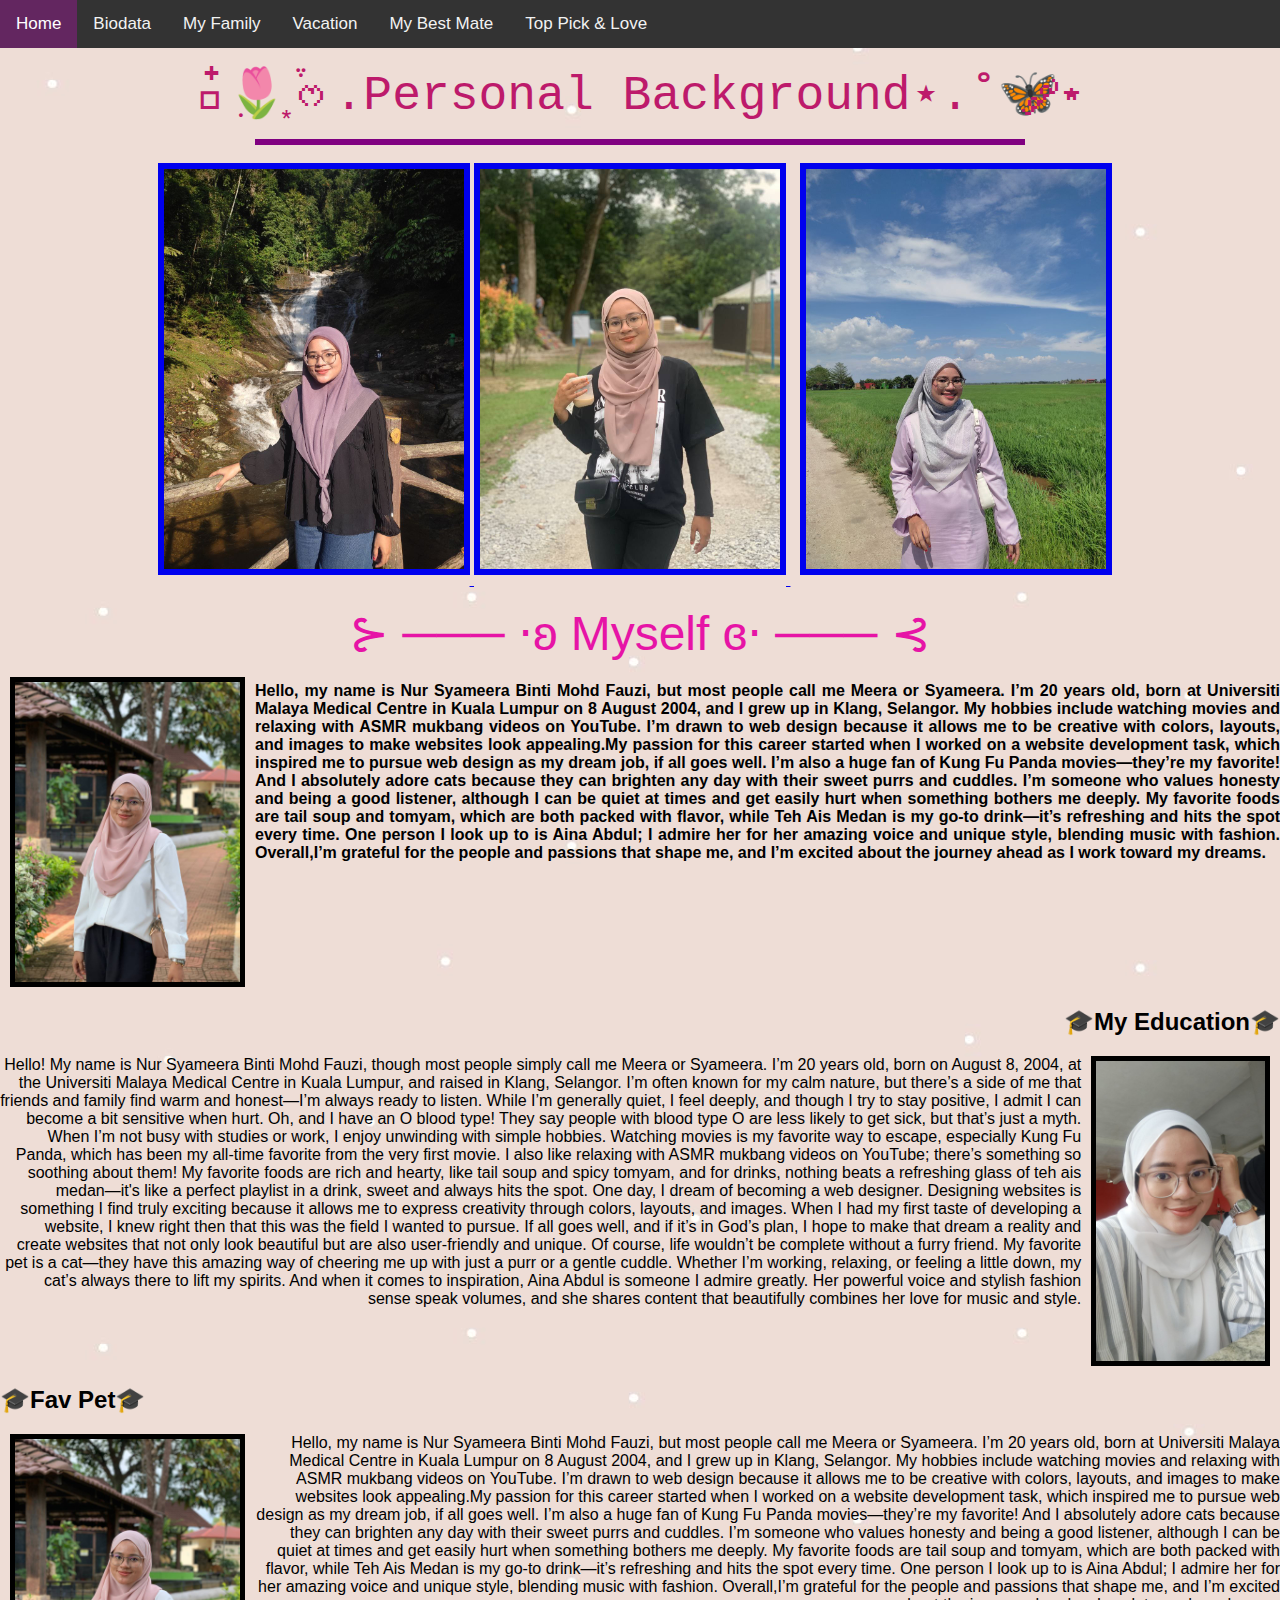
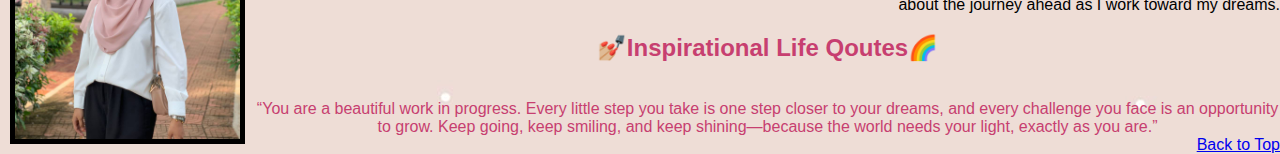
==== biodata.html @ 3ff1b986 "First Commit" ====
<html>
      <head>
           <title>𐙚 About Me 𐙚</title>
     </head>

     <style>
           body
           {
            background-image: url(image/download\ \(5\).jpeg);
           }
      </style>

      <head>
      <meta name="viewport" content="width=device-width, initial-scale=1">


  <style>
  body {
    margin: 0;
    font-family: Arial, Helvetica, sans-serif;
  }
      
      .topnav {
        overflow: hidden;
        background-color: #333;
      }
      
      .topnav a {
        float: left;
        color: #f2f2f2;
        text-align: center;
        padding: 14px 16px;
        text-decoration: none;
        font-size: 17px;
      }
      
      .topnav a:hover {
        background-color: #ddd;
        color: black;
      }
      
      .topnav a.active {
        background-color: #632660;
        color: white;
      }
      </style>
      </head>
      <body>
      
      <div class="topnav">
        <a class="active" href="home_site.html">Home</a>
        <a href="biodata.html" target="_blank" >Biodata</a>
        <a href="my_friend.html" target="_blank" >My Family</a>
        <a href="holiday.html" target="_blank" >Vacation</a>
        <a href="my_friend.html" target="_blank" >My Best Mate</a>
        <a href="fav_thing&person.html" target="_blank" >Top Pick & Love</a>
      </div>
      
      
      
      </body>


      <p>
      <center><font color="#bd1a6b" size="9" face="courier new">𓍢ִ໋🌷͙֒ᰔ.Personal Background⋆.˚🦋༘⋆</font><a name="#stop"></a>
      </p>

      <hr size="6" color="Purple" width="60%">

      <div align="center">  
      <a href="image/photo_2024-11-12_23-15-29.jpg">
      <img src="image/photo_2024-11-12_23-15-29.jpg" height="400" border="6" hsapce="10"
      vspace="10">

      <a href="image/photo_2024-11-12_23-15-23.jpg">
      <img src="image/photo_2024-11-12_23-15-23.jpg" height="400" border="6" hsapce="10"
      vspace="10">

      <a href="image/photo_2024-11-12_15-11-05.jpg">
      <img src="image/photo_2024-11-12_15-11-05.jpg" height="400" border="6" hspace="10"
      vspace="10">
      </a>
      
      <p>
      <font color="#e614a6" size="10" face=""courier new">⊱ ─── ⋅ʚ Myself ɞ⋅ ─── ⊰</font>
      </p>

<p>
      <img src="image/WhatsApp Image 2024-07-24 at 16.50.34_2b715a07.jpg" height="300" border="5" hspace="10" 
      style="float: left;"> 
      <h4 style="text-align: justify;">
      Hello, my name is Nur Syameera Binti Mohd Fauzi, but most people call me Meera or Syameera. I’m 20 years old, born at Universiti Malaya Medical Centre in Kuala Lumpur 
      on 8 August 2004, and I grew up in Klang, Selangor. My hobbies include watching movies and relaxing with ASMR mukbang videos on YouTube. I’m drawn to web design because
      it allows me to be creative with colors, layouts, and images to make websites look appealing.My passion for this career started when I worked on a website development task,
      which inspired me to pursue web design as my dream job, if all goes well. I’m also a huge fan of Kung Fu Panda movies—they’re my favorite! And I absolutely adore cats because 
      they can brighten any day with their sweet purrs and cuddles. I’m someone who values honesty and being a good listener, although I can be quiet at times and get easily hurt when
      something bothers me deeply. My favorite foods are tail soup and tomyam, which are both packed with flavor, while Teh Ais Medan is my go-to drink—it’s refreshing and hits the spot
      every time. One person I look up to is Aina Abdul; I admire her for her amazing voice and unique style, blending music with fashion. Overall,I’m grateful for the people and passions 
      that shape me, and I’m excited about the journey ahead as I work toward my dreams.</p>
<br clear="all">
      <h2 align="right">🎓My Education🎓</h2> 
      <div align="right"> 
      <img src="image/photo_2024-11-12_23-15-22.jpg" height="300" border="5" style="float: right" hspace="10"> 
      <p>Hello! My name is Nur Syameera Binti Mohd Fauzi, though most people simply call me Meera or Syameera. I’m 20 years old, born on August 8, 2004, at the Universiti Malaya Medical Centre
      in Kuala Lumpur, and raised in Klang, Selangor. I’m often known for my calm nature, but there’s a side of me that friends and family find warm and honest—I’m always ready to listen.
      While I’m generally quiet, I feel deeply, and though I try to stay positive, I admit I can become a bit sensitive when hurt. Oh, and I have an O blood type! They say people with blood type O 
      are less likely to get sick, but that’s just a myth. When I’m not busy with studies or work, I enjoy unwinding with simple hobbies. Watching movies is my favorite way to escape, especially Kung Fu
      Panda, which has been my all-time favorite from the very first movie. I also like relaxing with ASMR mukbang videos on YouTube; there’s something so soothing about them! My favorite foods are rich and 
      hearty, like tail soup and spicy tomyam, and for drinks, nothing beats a refreshing glass of teh ais medan—it's like a perfect playlist in a drink, sweet and always hits the spot. One day, I dream of becoming 
      a web designer. Designing websites is something I find truly exciting because it allows me to express creativity through colors, layouts, and images. When I had my first taste of developing a website, I knew right
      then that this was the field I wanted to pursue. If all goes well, and if it’s in God’s plan, I hope to make that dream a reality and create websites that not only look beautiful but are also user-friendly and unique.
      Of course, life wouldn’t be complete without a furry friend. My favorite pet is a cat—they have this amazing way of cheering me up with just a purr or a gentle cuddle. Whether I’m working, relaxing, or feeling a little down,
      my cat’s always there to lift my spirits. And when it comes to inspiration, Aina Abdul is someone I admire greatly. Her powerful voice and stylish fashion sense speak volumes, and she shares content that beautifully combines her love for music and style.
        <br clear="all">

        <h2 align="left">🎓Fav Pet🎓</h2> 
        <img src="image/WhatsApp Image 2024-07-24 at 16.50.34_2b715a07.jpg" height="300" border="5" hspace="10" 
        style="float: left;"> 
        Hello, my name is Nur Syameera Binti Mohd Fauzi, but most people call me Meera or Syameera. I’m 20 years old, born at Universiti Malaya Medical Centre in Kuala Lumpur 
        on 8 August 2004, and I grew up in Klang, Selangor. My hobbies include watching movies and relaxing with ASMR mukbang videos on YouTube. I’m drawn to web design because
        it allows me to be creative with colors, layouts, and images to make websites look appealing.My passion for this career started when I worked on a website development task,
        which inspired me to pursue web design as my dream job, if all goes well. I’m also a huge fan of Kung Fu Panda movies—they’re my favorite! And I absolutely adore cats because 
        they can brighten any day with their sweet purrs and cuddles. I’m someone who values honesty and being a good listener, although I can be quiet at times and get easily hurt when
        something bothers me deeply. My favorite foods are tail soup and tomyam, which are both packed with flavor, while Teh Ais Medan is my go-to drink—it’s refreshing and hits the spot
        every time. One person I look up to is Aina Abdul; I admire her for her amazing voice and unique style, blending music with fashion. Overall,I’m grateful for the people and passions 
        that shape me, and I’m excited about the journey ahead as I work toward my dreams.</p>
       
            <center><font color="c73f70 "><h2>💅🏼Inspirational Life Qoutes🌈</h2>
            <br>
            <blockqoute>“You are a beautiful work in progress. Every little step you take is one step closer to your dreams, and every challenge you face is an opportunity to grow. Keep going, keep smiling, and keep shining—because the world needs your light, exactly as you are.”</blockqoute>
            </font>
      </center
      </p>

      <a href="#top">Back to Top</a>

     </div>
     </body>
</html>
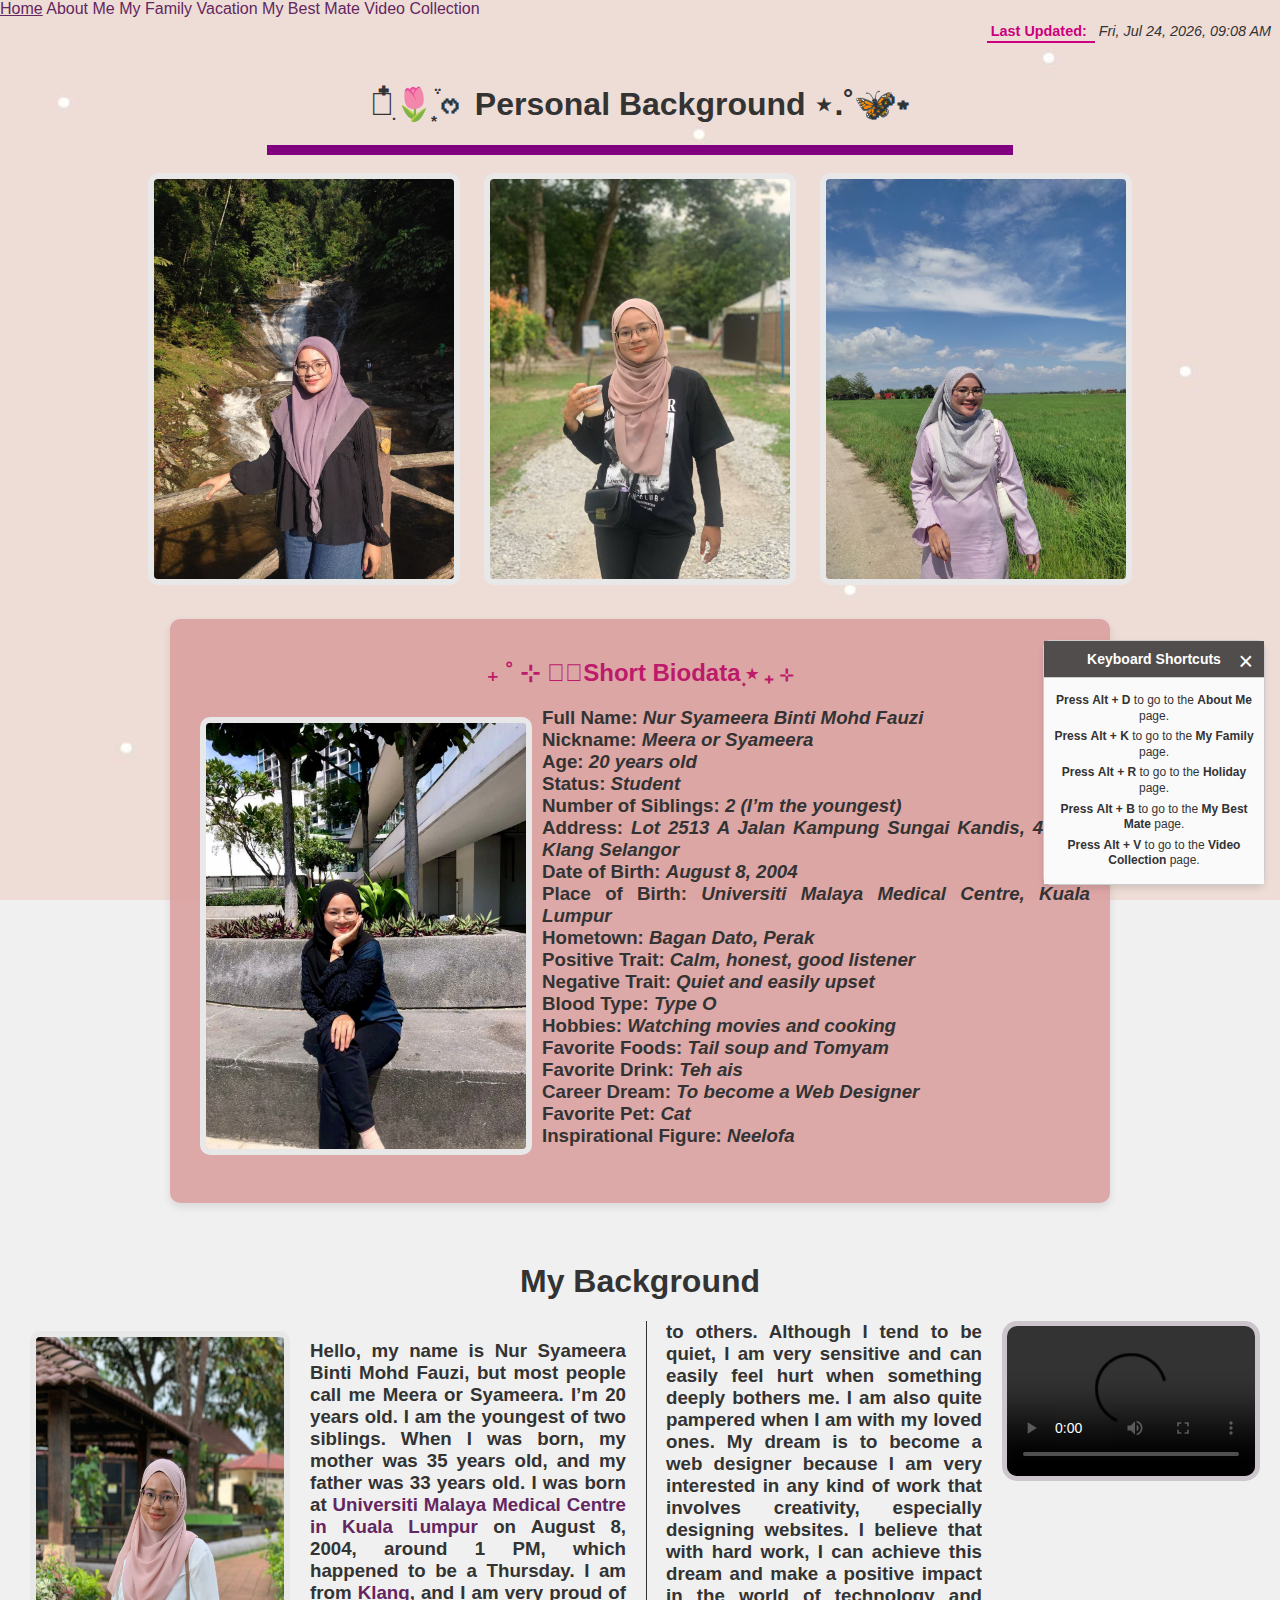
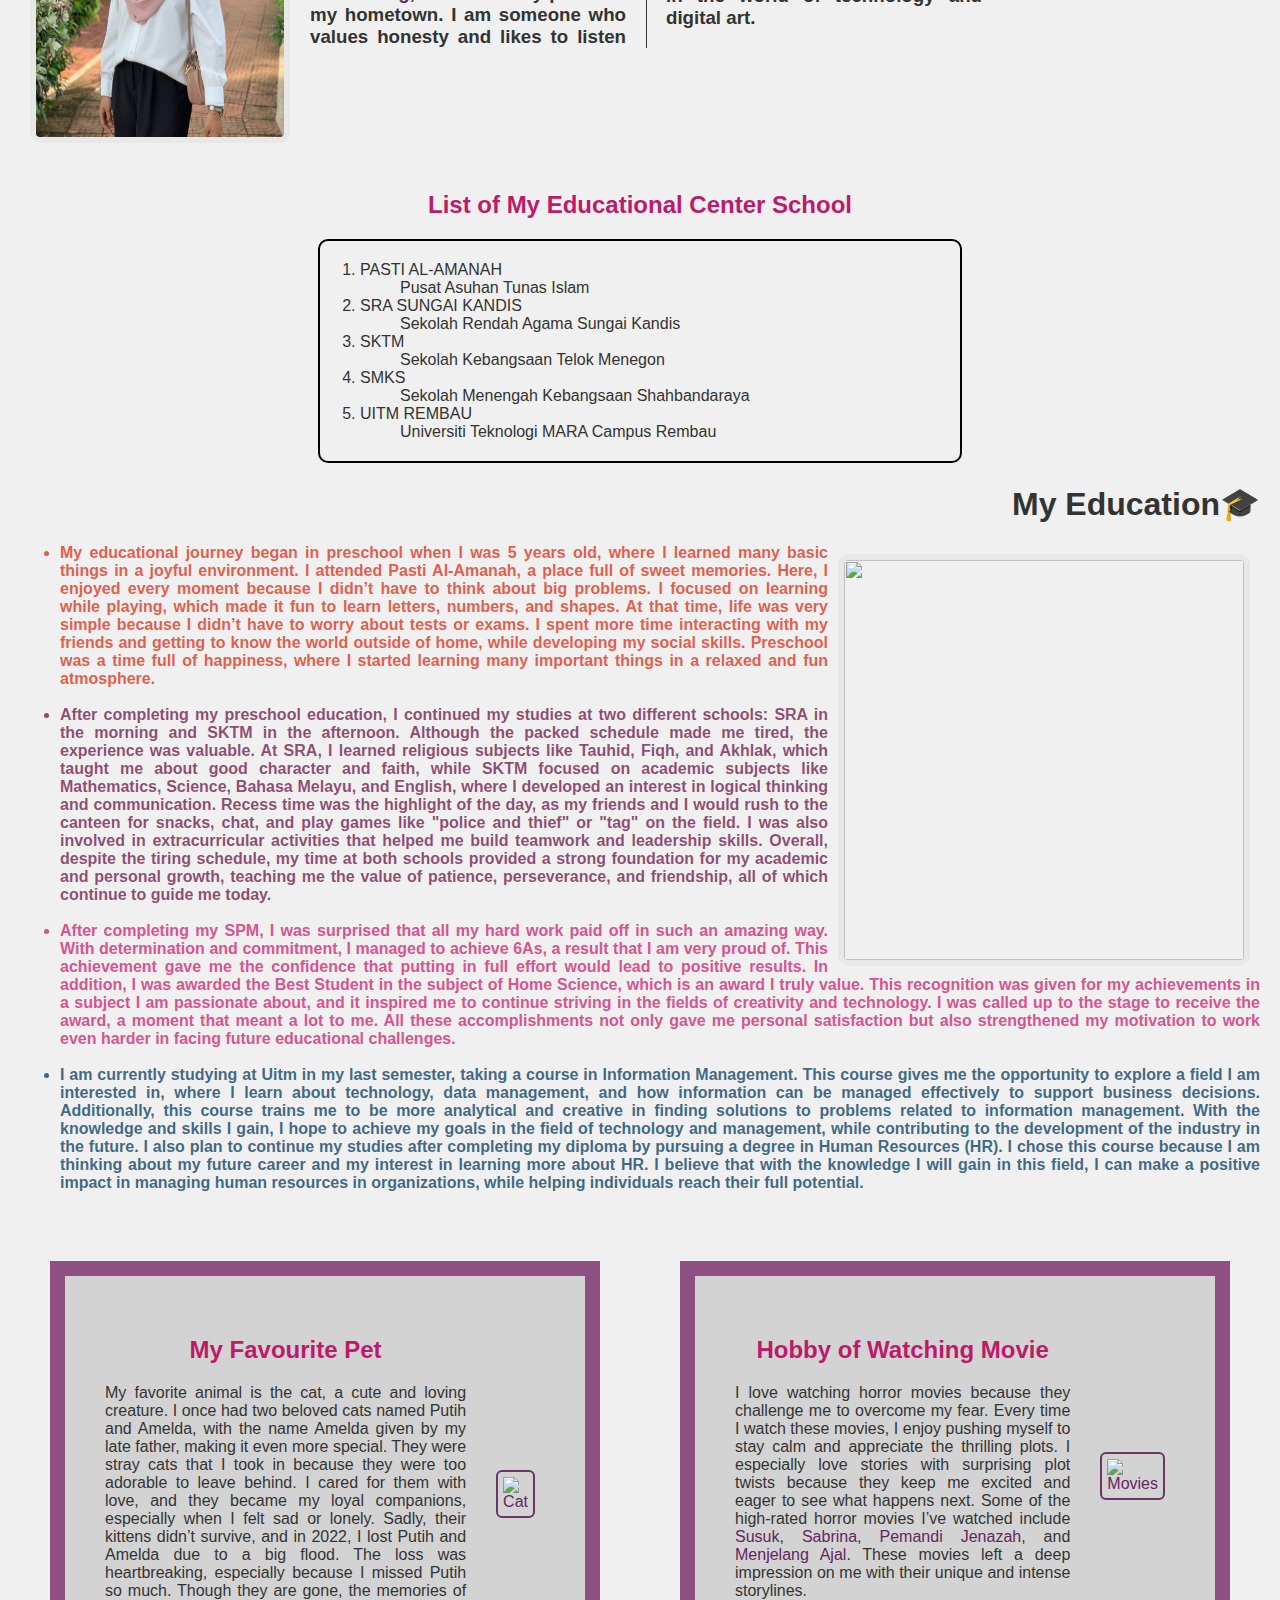
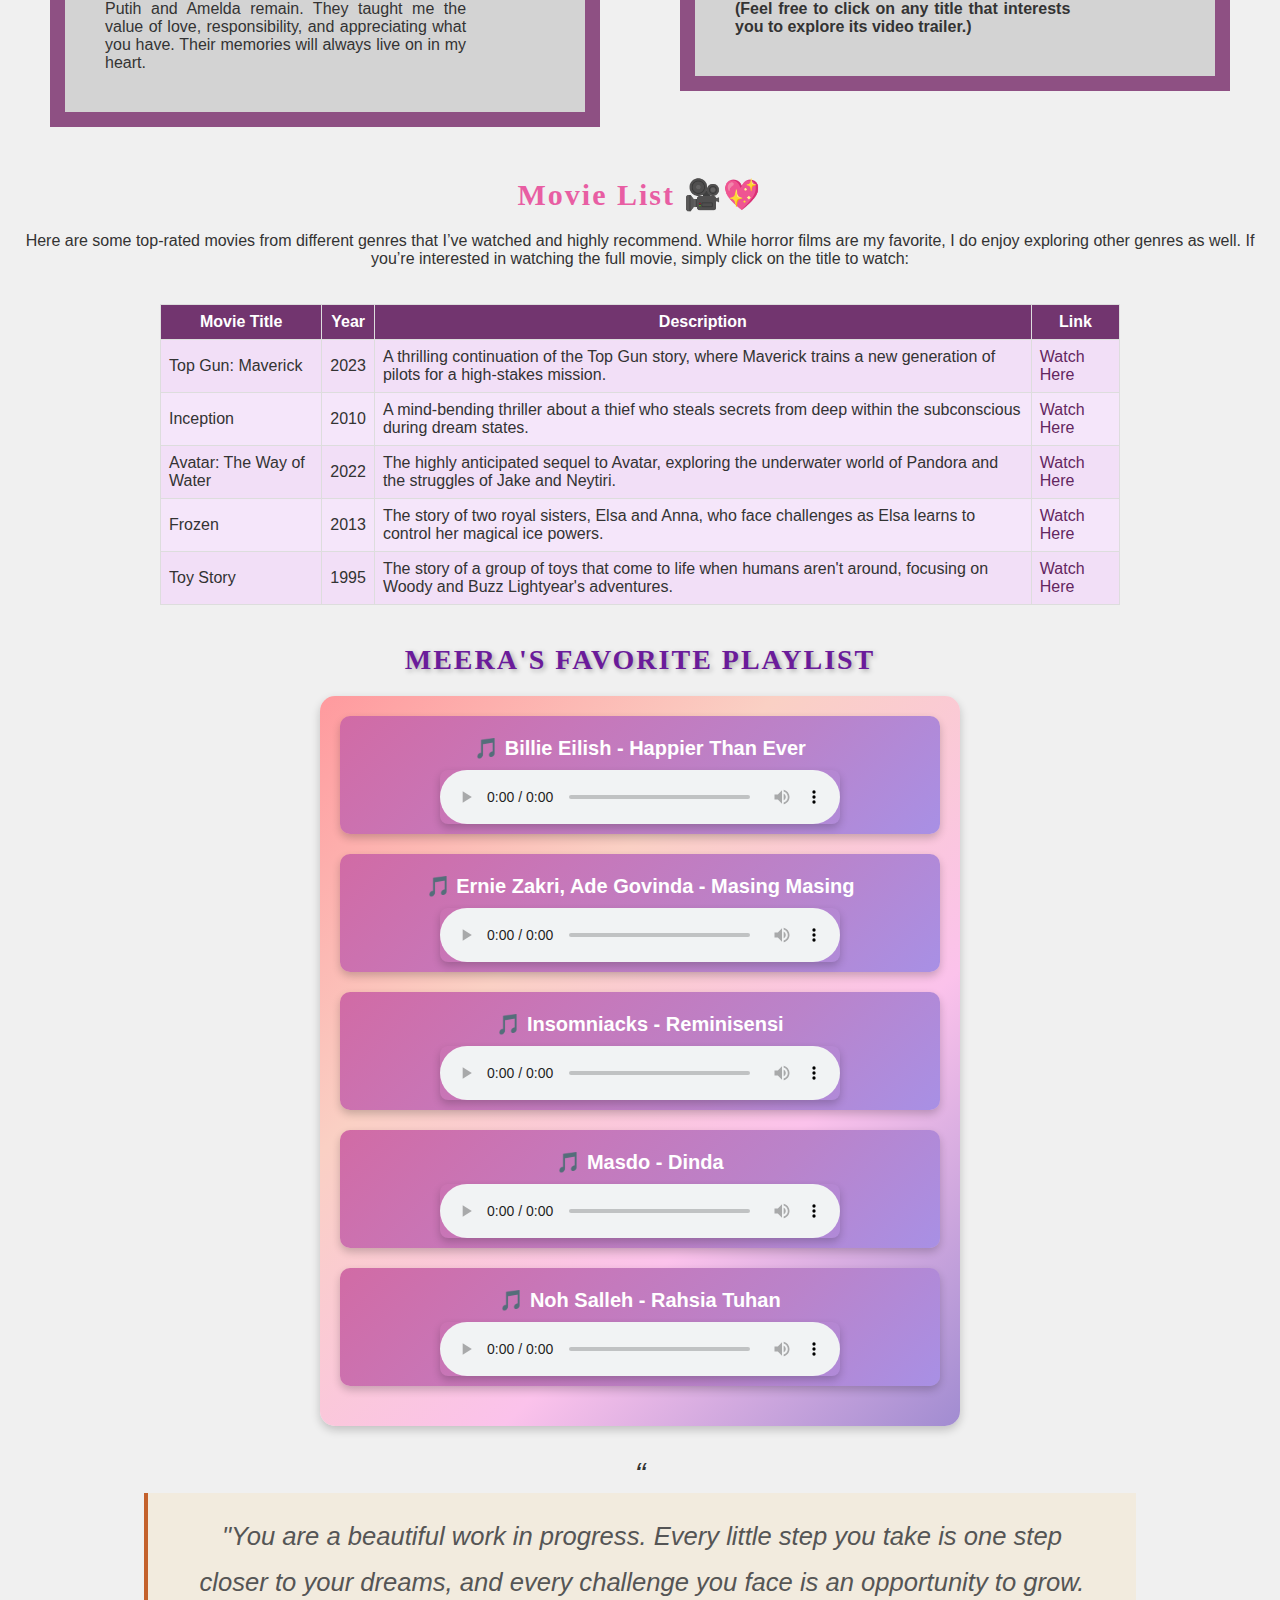
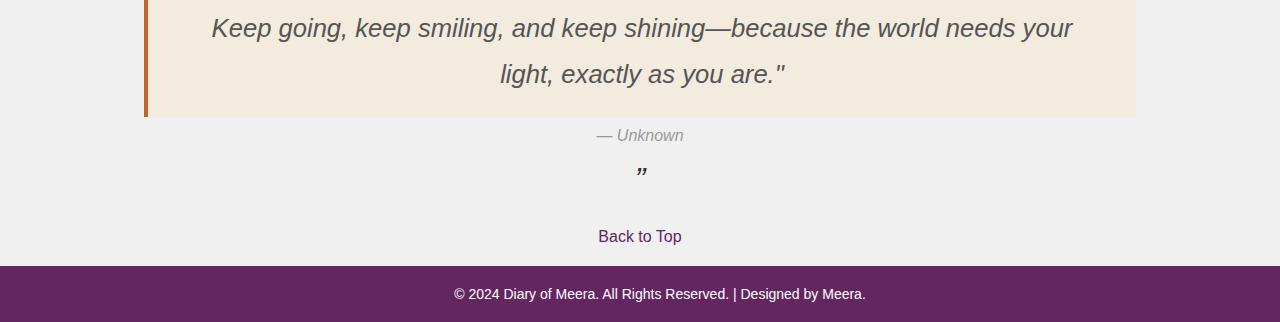
==== commit 9510d47d: "edit" ====
--- a/biodata.html
+++ b/biodata.html
@@ -1,139 +1,630 @@
-<html>
-      <head>
-           <title>𐙚 About Me 𐙚</title>
-     </head>
-
-     <style>
-           body
-           {
-            background-image: url(image/download\ \(5\).jpeg);
-           }
-      </style>
-
-      <head>
-      <meta name="viewport" content="width=device-width, initial-scale=1">
-
-
-  <style>
-  body {
-    margin: 0;
-    font-family: Arial, Helvetica, sans-serif;
-  }
-      
-      .topnav {
-        overflow: hidden;
-        background-color: #333;
-      }
-      
-      .topnav a {
-        float: left;
-        color: #f2f2f2;
-        text-align: center;
-        padding: 14px 16px;
-        text-decoration: none;
-        font-size: 17px;
-      }
-      
-      .topnav a:hover {
-        background-color: #ddd;
-        color: black;
-      }
-      
-      .topnav a.active {
-        background-color: #632660;
-        color: white;
-      }
-      </style>
-      </head>
-      <body>
-      
-      <div class="topnav">
-        <a class="active" href="home_site.html">Home</a>
-        <a href="biodata.html" target="_blank" >Biodata</a>
-        <a href="my_friend.html" target="_blank" >My Family</a>
-        <a href="holiday.html" target="_blank" >Vacation</a>
-        <a href="my_friend.html" target="_blank" >My Best Mate</a>
-        <a href="fav_thing&person.html" target="_blank" >Top Pick & Love</a>
-      </div>
-      
-      
-      
-      </body>
-
-
-      <p>
-      <center><font color="#bd1a6b" size="9" face="courier new">𓍢ִ໋🌷͙֒ᰔ.Personal Background⋆.˚🦋༘⋆</font><a name="#stop"></a>
-      </p>
-
-      <hr size="6" color="Purple" width="60%">
-
-      <div align="center">  
-      <a href="image/photo_2024-11-12_23-15-29.jpg">
-      <img src="image/photo_2024-11-12_23-15-29.jpg" height="400" border="6" hsapce="10"
-      vspace="10">
-
-      <a href="image/photo_2024-11-12_23-15-23.jpg">
-      <img src="image/photo_2024-11-12_23-15-23.jpg" height="400" border="6" hsapce="10"
-      vspace="10">
-
-      <a href="image/photo_2024-11-12_15-11-05.jpg">
-      <img src="image/photo_2024-11-12_15-11-05.jpg" height="400" border="6" hspace="10"
-      vspace="10">
-      </a>
-      
-      <p>
-      <font color="#e614a6" size="10" face=""courier new">⊱ ─── ⋅ʚ Myself ɞ⋅ ─── ⊰</font>
-      </p>
-
-<p>
-      <img src="image/WhatsApp Image 2024-07-24 at 16.50.34_2b715a07.jpg" height="300" border="5" hspace="10" 
-      style="float: left;"> 
-      <h4 style="text-align: justify;">
-      Hello, my name is Nur Syameera Binti Mohd Fauzi, but most people call me Meera or Syameera. I’m 20 years old, born at Universiti Malaya Medical Centre in Kuala Lumpur 
-      on 8 August 2004, and I grew up in Klang, Selangor. My hobbies include watching movies and relaxing with ASMR mukbang videos on YouTube. I’m drawn to web design because
-      it allows me to be creative with colors, layouts, and images to make websites look appealing.My passion for this career started when I worked on a website development task,
-      which inspired me to pursue web design as my dream job, if all goes well. I’m also a huge fan of Kung Fu Panda movies—they’re my favorite! And I absolutely adore cats because 
-      they can brighten any day with their sweet purrs and cuddles. I’m someone who values honesty and being a good listener, although I can be quiet at times and get easily hurt when
-      something bothers me deeply. My favorite foods are tail soup and tomyam, which are both packed with flavor, while Teh Ais Medan is my go-to drink—it’s refreshing and hits the spot
-      every time. One person I look up to is Aina Abdul; I admire her for her amazing voice and unique style, blending music with fashion. Overall,I’m grateful for the people and passions 
-      that shape me, and I’m excited about the journey ahead as I work toward my dreams.</p>
-<br clear="all">
-      <h2 align="right">🎓My Education🎓</h2> 
-      <div align="right"> 
-      <img src="image/photo_2024-11-12_23-15-22.jpg" height="300" border="5" style="float: right" hspace="10"> 
-      <p>Hello! My name is Nur Syameera Binti Mohd Fauzi, though most people simply call me Meera or Syameera. I’m 20 years old, born on August 8, 2004, at the Universiti Malaya Medical Centre
-      in Kuala Lumpur, and raised in Klang, Selangor. I’m often known for my calm nature, but there’s a side of me that friends and family find warm and honest—I’m always ready to listen.
-      While I’m generally quiet, I feel deeply, and though I try to stay positive, I admit I can become a bit sensitive when hurt. Oh, and I have an O blood type! They say people with blood type O 
-      are less likely to get sick, but that’s just a myth. When I’m not busy with studies or work, I enjoy unwinding with simple hobbies. Watching movies is my favorite way to escape, especially Kung Fu
-      Panda, which has been my all-time favorite from the very first movie. I also like relaxing with ASMR mukbang videos on YouTube; there’s something so soothing about them! My favorite foods are rich and 
-      hearty, like tail soup and spicy tomyam, and for drinks, nothing beats a refreshing glass of teh ais medan—it's like a perfect playlist in a drink, sweet and always hits the spot. One day, I dream of becoming 
-      a web designer. Designing websites is something I find truly exciting because it allows me to express creativity through colors, layouts, and images. When I had my first taste of developing a website, I knew right
-      then that this was the field I wanted to pursue. If all goes well, and if it’s in God’s plan, I hope to make that dream a reality and create websites that not only look beautiful but are also user-friendly and unique.
-      Of course, life wouldn’t be complete without a furry friend. My favorite pet is a cat—they have this amazing way of cheering me up with just a purr or a gentle cuddle. Whether I’m working, relaxing, or feeling a little down,
-      my cat’s always there to lift my spirits. And when it comes to inspiration, Aina Abdul is someone I admire greatly. Her powerful voice and stylish fashion sense speak volumes, and she shares content that beautifully combines her love for music and style.
-        <br clear="all">
-
-        <h2 align="left">🎓Fav Pet🎓</h2> 
-        <img src="image/WhatsApp Image 2024-07-24 at 16.50.34_2b715a07.jpg" height="300" border="5" hspace="10" 
-        style="float: left;"> 
-        Hello, my name is Nur Syameera Binti Mohd Fauzi, but most people call me Meera or Syameera. I’m 20 years old, born at Universiti Malaya Medical Centre in Kuala Lumpur 
-        on 8 August 2004, and I grew up in Klang, Selangor. My hobbies include watching movies and relaxing with ASMR mukbang videos on YouTube. I’m drawn to web design because
-        it allows me to be creative with colors, layouts, and images to make websites look appealing.My passion for this career started when I worked on a website development task,
-        which inspired me to pursue web design as my dream job, if all goes well. I’m also a huge fan of Kung Fu Panda movies—they’re my favorite! And I absolutely adore cats because 
-        they can brighten any day with their sweet purrs and cuddles. I’m someone who values honesty and being a good listener, although I can be quiet at times and get easily hurt when
-        something bothers me deeply. My favorite foods are tail soup and tomyam, which are both packed with flavor, while Teh Ais Medan is my go-to drink—it’s refreshing and hits the spot
-        every time. One person I look up to is Aina Abdul; I admire her for her amazing voice and unique style, blending music with fashion. Overall,I’m grateful for the people and passions 
-        that shape me, and I’m excited about the journey ahead as I work toward my dreams.</p>
-       
-            <center><font color="c73f70 "><h2>💅🏼Inspirational Life Qoutes🌈</h2>
-            <br>
-            <blockqoute>“You are a beautiful work in progress. Every little step you take is one step closer to your dreams, and every challenge you face is an opportunity to grow. Keep going, keep smiling, and keep shining—because the world needs your light, exactly as you are.”</blockqoute>
-            </font>
-      </center
-      </p>
-
-      <a href="#top">Back to Top</a>
-
-     </div>
-     </body>
-</html>+<html>
+<head>
+    <title>𐙚 About Me 𐙚</title>
+</head>
+
+    <style>
+        /* General Styling */
+        body {
+            margin: 0;
+            font-family: Arial, Helvetica, sans-serif;
+            background-image: url('image/download (5).jpeg');
+            background-size: cover;
+            background-attachment: fixed;
+            color: #333;
+        }
+
+
+        /* Content Styling */
+        .content {
+            text-align: center;
+            padding: 20px;
+        }
+
+        .content h2 {
+            color: #bd1a6b;
+        }
+
+        .content img {
+            margin: 10px;
+            border: 6px solid #e8e8e8;
+            border-radius: 10px;
+            width: auto;
+            height: 400px;
+        }
+
+        .section {
+            margin: 20px auto;
+            max-width: 900px;
+            padding: 20px;
+            background-color: rgba(217, 160, 160, 0.9);
+            border-radius: 10px;
+            box-shadow: 0 4px 8px rgba(0, 0, 0, 0.1);
+        }
+
+        .quote {
+            font-style: italic;
+            color: #c73f70;
+            text-align: center;
+            margin: 20px 0;
+        }
+
+        .quote blockquote {
+            font-size: 1.2em;
+            margin: 0;
+        }
+
+        .quote::before {
+            content: "“";
+            font-size: 2em;
+            vertical-align: top;
+        }
+
+        .quote::after {
+            content: "”";
+            font-size: 2em;
+            vertical-align: bottom;
+        }
+
+        a {
+            color: #632660;
+            text-decoration: none;
+        }
+
+        a:hover {
+            text-decoration: underline;
+        }
+
+        /* Float Images */
+        .float-left {
+            float: left;
+            margin-right: 15px;
+        }
+
+        .float-right {
+            float: right;
+            margin-left: 15px;
+        }
+    </style>
+
+<body>
+    <!-- Navigation -->
+    <link rel="stylesheet" href="style.css">
+    <div class="topnav">
+        <a class="active" href="index.html" accesskey="p">Home</a>
+        <a href="biodata.html" target="_blank" accesskey="h">About Me</a>
+        <a href="family.html" target="_blank" accesskey="k">My Family</a>
+        <a href="holiday.html" target="_blank" accesskey="r">Vacation</a>
+        <a href="my_friend.html" target="_blank" accesskey="b">My Best Mate</a>
+        <a href="video_gallery.html" target="_blank" accesskey="v">Video Collection</a>
+    </div>
+
+
+<!-- Display Last Updated Time -->
+<div id="lastUpdated" style="text-align: right; font-family: Arial, sans-serif; padding: 5px; color: #4a4a4a; font-size: 0.9em;">
+    <span style="font-weight: bold; color: #cc007e; padding: 2px 4px; border-bottom: 2px solid #cc007e;">
+      Last Updated:
+    </span>
+    <span id="updateTime" style="color: #333; padding: 2px 4px; font-style: italic;"></span>
+  </div>
+  
+  <script>
+    // Format and display the last updated time
+    function formatLastUpdated() {
+      const lastModified = new Date(document.lastModified);
+      const options = { 
+        weekday: 'short', 
+        month: 'short', 
+        day: 'numeric', 
+        year: 'numeric', 
+        hour: '2-digit', 
+        minute: '2-digit' 
+      };
+      return lastModified.toLocaleDateString('en-US', options);
+    }
+  
+    // Set the formatted date and time
+    document.getElementById('updateTime').textContent = formatLastUpdated();
+  </script>
+  
+
+    <!-- Personal Background -->
+    <div class="content">
+        <h1>𓍢ִ໋🌷͙֒ᰔ Personal Background ⋆.˚🦋༘⋆</h1>
+        <hr size="10" color="purple" width="60%">
+
+        <!-- Images -->
+        <a href="image/photo_2024-11-12_23-15-29.jpg">
+            <img src="image/photo_2024-11-12_23-15-29.jpg">
+        </a>
+        <a href="image/photo_2024-11-12_23-15-23.jpg">
+            <img src="image/photo_2024-11-12_23-15-23.jpg">
+        </a>
+        <a href="image/photo_2024-11-12_15-11-05.jpg">
+            <img src="image/photo_2024-11-12_15-11-05.jpg">
+        </a>
+
+    <!-- Introduction Section -->
+    <div class="section">
+    <h2>₊ ˚  ⊹ ₊๋Short Biodata࣭ ⭑  ₊ ⊹</h2>
+    <img src="image/photo_2024-03-25_19-04-11.jpg" class="float-left" style="width: 320px; height: auto;">
+    <div style="text-align: justify;">
+        <h3>
+            <b>Full Name:</b> <i>Nur Syameera Binti Mohd Fauzi</i><br>
+            <b>Nickname:</b> <i>Meera or Syameera</i><br>
+            <b>Age:</b> <i>20 years old</i><br>
+            <b>Status:</b> <i>Student</i><br>
+            <b>Number of Siblings:</b> <i>2 (I’m the youngest)</i><br>
+            <b>Address:</b> <i> Lot 2513 A Jalan Kampung Sungai Kandis, 41000, Klang Selangor</i><br>
+            <b>Date of Birth:</b> <i>August 8, 2004</i><br>
+            <b>Place of Birth:</b> <i>Universiti Malaya Medical Centre, Kuala Lumpur</i><br>
+            <b>Hometown:</b> <i>Bagan Dato, Perak</i><br>
+            <b>Positive Trait:</b> <i>Calm, honest, good listener</i><br>
+            <b>Negative Trait:</b> <i>Quiet and easily upset</i><br>
+            <b>Blood Type:</b> <i>Type O</i><br>
+            <b>Hobbies:</b> <i>Watching movies and cooking</i><br>
+            <b>Favorite Foods:</b> <i>Tail soup and Tomyam</i><br>
+            <b>Favorite Drink:</b> <i>Teh ais</i><br>
+            <b>Career Dream:</b> <i>To become a Web Designer</i><br>
+            <b>Favorite Pet:</b> <i>Cat</i><br>
+            <b>Inspirational Figure:</b> <i>Neelofa</i>
+        </h3>
+    </div>
+    <br clear="all">
+    </div>
+
+<style> 
+.newspaper {
+  column-count: 2;
+  column-gap: 40px;
+  column-rule-style: solid;
+  column-rule-width: 1px;
+}
+</style>
+</head>
+
+<br clear="all">
+
+<h1 style="text-align: center;">My Background</h1>
+<!-- Image on the left -->
+<img src="image/WhatsApp Image 2024-07-24 at 16.50.34_2b715a07.jpg" width="140" height="250" border="5" hspace="10" style="float: left; margin-right: 20px; width: 20%;">
+
+<!-- Video on the right -->
+<video width="300" controls style="float: right; margin-left: 20; width: 20%;  border: 5px solid rgb(204, 197, 204); border-radius: 15px;">
+  <source src="video/vid biodata page.MOV" type="video/mp4">
+  <source src="video/vid biodata page.MOV" type="video/ogg">
+  Your browser does not support the video tag.
+</video>
+
+<!-- Text in the middle -->
+<div class="newspaper" style="overflow: hidden;">
+  <h3 style="text-align: justify;">
+    Hello, my name is Nur Syameera Binti Mohd Fauzi, but most people call me Meera or Syameera. I’m 20 years old. I am the youngest of two siblings.
+    When I was born, my mother was 35 years old, and my father was 33 years old. I was born at <a class="two" href="https://www.google.com/maps?q=Universiti+Malaya+Medical+Centre+Kuala+Lumpur" target="_blank">Universiti Malaya Medical Centre in Kuala Lumpur</a> on August 8, 2004, around 1 PM, which happened to be a Thursday. I am from
+    <a class="two" href="https://www.google.com/maps?q=Klang" target="_blank">Klang</a>, and I am very proud of my hometown. I am someone who values
+    honesty and likes to listen to others. Although I tend to be quiet, I am very sensitive and can easily feel hurt when something deeply bothers me.
+    I am also quite pampered when I am with my loved ones. My dream is to become a web designer because I am very interested in any kind of work that 
+    involves creativity, especially designing websites. I believe that with hard work, I can achieve this dream and make a positive impact in the world of technology and digital art.
+  </h3>
+</div>
+
+<div style="clear: both;"></div> 
+
+<br clear="all">
+
+<h2 style="text-align: center;">List of My Educational Center School</h2>
+<!-- Container for the list -->
+<div style="width: 80%; max-width: 600px; margin: 0 auto; padding: 20px; border: 2px solid #000; border-radius: 10px;">
+    <ol style="list-style-type: decimal; padding-left: 20px; text-align: left; margin: 0;">
+    <li>
+        <dl>
+            <dt>PASTI AL-AMANAH</dt>
+            <dd>Pusat Asuhan Tunas Islam</dd>
+        </dl>
+    </li>
+    <li>
+        <dl>
+            <dt>SRA SUNGAI KANDIS</dt>
+            <dd>Sekolah Rendah Agama Sungai Kandis</dd>
+        </dl>
+    </li>
+    <li>
+        <dl>
+            <dt>SKTM</dt>
+            <dd>Sekolah Kebangsaan Telok Menegon</dd>
+        </dl>
+    </li>
+    <li>
+        <dl>
+            <dt>SMKS</dt>
+            <dd>Sekolah Menengah Kebangsaan Shahbandaraya</dd>
+        </dl>
+    </li>
+    <li>
+        <dl>
+            <dt>UITM REMBAU</dt>
+            <dd>Universiti Teknologi MARA Campus Rembau</dd>
+        </dl>
+    </li>
+</ol>
+</div>
+
+<h1 align="right">My Education🎓</h1>
+<img src="image/gif classroom.gif" width="180" height="200" border="5" style="float: right" hspace="10">
+<h4 style="text-align: justify;">
+    <p>
+    <ul style="list-style-position: outside;">
+        <li style="color: #e13c26d1;"> 
+            My educational journey began in preschool when I was 5 years old, where I learned many basic things in a joyful environment. I attended 
+            Pasti Al-Amanah, a place full of sweet memories. Here, I enjoyed every moment because I didn’t have to think about big problems.
+            I focused on learning while playing, which made it fun to learn letters, numbers, and shapes. At that time, life was very simple because 
+            I didn’t have to worry about tests or exams. I spent more time interacting with my friends and getting to know the world outside of home,
+            while developing my social skills. Preschool was a time full of happiness, where I started learning many important things in a relaxed and 
+            fun atmosphere.
+        </li>
+        <br>
+        <li style="color: #761e50c9;"> 
+            After completing my preschool education, I continued my studies at two different schools: SRA in the morning and SKTM in the afternoon. 
+            Although the packed schedule made me tired, the experience was valuable. At SRA, I learned religious subjects like Tauhid, Fiqh, and 
+            Akhlak, which taught me about good character and faith, while SKTM focused on academic subjects like Mathematics, Science, Bahasa Melayu, 
+            and English, where I developed an interest in logical thinking and communication. Recess time was the highlight of the day, as my friends
+            and I would rush to the canteen for snacks, chat, and play games like "police and thief" or "tag" on the field. I was also involved in 
+            extracurricular activities that helped me build teamwork and leadership skills. Overall, despite the tiring schedule, my time at both 
+            schools provided a strong foundation for my academic and personal growth, teaching me the value of patience, perseverance, and friendship,
+            all of which continue to guide me today.
+        </li>
+        <br>
+        <li style="color: #d32f7bd5;"> 
+            After completing my SPM, I was surprised that all my hard work paid off in such an amazing way. With determination and commitment, 
+            I managed to achieve 6As, a result that I am very proud of. This achievement gave me the confidence that putting in full effort would lead 
+            to positive results. In addition, I was awarded the Best Student in the subject of Home Science, which is an award I truly value. This
+            recognition was given for my achievements in a subject I am passionate about, and it inspired me to continue striving in the fields of 
+            creativity and technology. I was called up to the stage to receive the award, a moment that meant a lot to me. All these accomplishments 
+            not only gave me personal satisfaction but also strengthened my motivation to work even harder in facing future educational challenges.
+        </li>
+        <br>
+        <li style="color: #205072d9;"> 
+            I am currently studying at Uitm in my last semester, taking a course in Information Management. This course gives me the opportunity to 
+            explore a field I am interested in, where I learn about technology, data management, and how information can be managed effectively to 
+            support business decisions. Additionally, this course trains me to be more analytical and creative in finding solutions to problems
+            related to information management. With the knowledge and skills I gain, I hope to achieve my goals in the field of technology and 
+            management, while contributing to the development of the industry in the future. I also plan to continue my studies after completing
+            my diploma by pursuing a degree in Human Resources (HR). I chose this course because I am thinking about my future career and my 
+            interest in learning more about HR. I believe that with the knowledge I will gain in this field, I can make a positive impact in 
+            managing human resources in organizations, while helping individuals reach their full potential.
+        </li>
+    </ul>
+    </p>
+</h4>
+
+    <br clear="all">
+
+    <div style="display: flex; gap: 20px; justify-content: center; align-items: flex-start;">
+  <!-- First Box: My Favourite Pet -->
+  <div style="background-color: lightgrey; flex: 1; border: 15px solid rgb(142, 80, 131); padding: 40px; margin: 30px; text-align: justify; display: flex; flex-direction: row; align-items: center; gap: 20px;">
+    <div>
+      <h2 style="text-align: center;">My Favourite Pet</h2>
+      My favorite animal is the cat, a cute and loving creature. I once had two beloved cats named Putih and Amelda, with the name Amelda given 
+      by my late father, making it even more special. They were stray cats that I took in because they were too adorable to leave behind. I cared 
+      for them with love, and they became my loyal companions, especially when I felt sad or lonely. Sadly, their kittens didn’t survive, and in 
+      2022, I lost Putih and Amelda due to a big flood. The loss was heartbreaking, especially because I missed Putih so much. Though they are 
+      gone, the memories of Putih and Amelda remain. They taught me the value of love, responsibility, and appreciating what you have. Their 
+      memories will always live on in my heart.
+    </div>
+    <a target="_self" href="image/catt.jpg">
+      <img src="image/catt.jpg" alt="Cat" style="border: 2px solid #6a3568; border-radius: 6px; padding: 5px; max-width: 150px; height: auto; transition: box-shadow 0.3s;" onmouseover="this.style.boxShadow='0 0 2px 1px rgba(0, 140, 186, 0.5)'" onmouseout="this.style.boxShadow='none'">
+    </a>
+  </div>
+  
+  <!-- Second Box: Hobby of Watching Movie -->
+  <div style="background-color: lightgrey; flex: 1; border: 15px solid rgb(142, 80, 131); padding: 40px; margin: 30px; text-align: justify; display: flex; flex-direction: row; align-items: center; gap: 20px;">
+    <div>
+      <h2 style="text-align: center;">Hobby of Watching Movie</h2>
+      I love watching horror movies because they challenge me to overcome my fear. Every time I watch these movies, I enjoy pushing myself to 
+      stay calm and appreciate the thrilling plots. I especially love stories with surprising plot twists because they keep me excited and 
+      eager to see what happens next. Some of the high-rated horror movies I’ve watched include 
+      <a href="https://youtu.be/6sJRZepIGsk?si=5Pot0pzfAvYcLA0V" target="_blank">Susuk</a>, 
+      <a href="https://youtu.be/pL4_hLGajaE?si=jF1hR-1HpXEaKtKN" target="_blank">Sabrina</a>, 
+      <a href="https://youtu.be/rDHEHcp_m5g?si=SQ9ZSacpyKxOpRp5" target="_self">Pemandi Jenazah</a>, and 
+      <a href="https://youtu.be/anMG2fANUjw?si=Acppr0YkGTWoC9EU" target="_self">Menjelang Ajal</a>. 
+      These movies left a deep impression on me with their unique and intense storylines.
+      <br><b>(Feel free to click on any title that interests you to explore its video trailer.)</b>
+    </div>
+    <a target="_self" href="image/movie time.jpg">
+      <img src="image/movie time.jpg" alt="Movies" style="border: 2px solid #6a3568; border-radius: 6px; padding: 5px; max-width: 150px; height: auto; transition: box-shadow 0.3s;" onmouseover="this.style.boxShadow='0 0 2px 1px rgba(0, 140, 186, 0.5)'" onmouseout="this.style.boxShadow='none'">
+    </a>
+  </div>
+</div>
+
+      <style>
+        table {
+          width: 80%; 
+          margin: 0 auto; 
+          border-collapse: collapse;
+          background-color: #f5e6fa; 
+        }
+        table, th, td {
+          border: 1px solid #ddd;
+        }
+        th, td {
+          padding: 8px;
+          text-align: left;
+        }
+        tr:nth-child(even) {
+          background-color: #f2dff7; 
+        }
+        tr:hover {
+          background-color: #ebd3f4;
+        }
+        th {
+          background-color: #72356f; 
+          color: white;
+        }
+      </style>
+      
+      <h1 style="font-family: 'Comic Sans MS', cursive; color: #e85ea3; text-align: center; font-size: 30px; letter-spacing: 2px;">
+        Movie List 🎥💖
+      </h1>
+      <p>
+        Here are some top-rated movies from different genres that I’ve watched and highly recommend. While horror films are my favorite, I do enjoy exploring 
+        other genres as well. If you’re interested in watching the full movie, simply click on the title to watch:
+      </p>
+      
+      <div style="padding: 20px;">
+        <table>
+          <tr>
+                <th style="text-align: center;">Movie Title</th>
+                <th style="text-align: center;">Year</th>
+                <th style="text-align: center;">Description</th>
+                <th style="text-align: center;">Link</th>
+          </tr>
+          <tr>
+            <td>Top Gun: Maverick</td>
+            <td>2023</td>
+            <td>A thrilling continuation of the Top Gun story, where Maverick trains a new generation of pilots for a high-stakes mission.</td>
+            <td><a href="https://www.imdb.com/title/tt1745960/"  target="_blank">Watch Here</a></td>
+          </tr>
+          <tr>
+            <td>Inception</td>
+            <td>2010</td>
+            <td>A mind-bending thriller about a thief who steals secrets from deep within the subconscious during dream states.</td>
+            <td><a href="https://www.tokyvideo.com/video/inception-movie" target="_blank">Watch Here</a></td>
+          </tr>
+          <tr>
+            <td>Avatar: The Way of Water</td>
+            <td>2022</td>
+            <td>The highly anticipated sequel to Avatar, exploring the underwater world of Pandora and the struggles of Jake and Neytiri.</td>
+            <td><a href="https://watch.plex.tv/movie/avatar-the-way-of-water" target="_self">Watch Here</a></td>
+          </tr>
+          <tr>
+            <td>Frozen</td>
+            <td>2013</td>
+            <td>The story of two royal sisters, Elsa and Anna, who face challenges as Elsa learns to control her magical ice powers.</td>
+            <td><a href="https://www.youtube.com/watch?v=yH2LH_h2sFM" target="_self">Watch Here</a></td>
+          </tr>
+          <tr>
+            <td>Toy Story</td>
+            <td>1995</td>
+            <td>The story of a group of toys that come to life when humans aren't around, focusing on Woody and Buzz Lightyear's adventures.</td>
+            <td><a href="https://www.youtube.com/watch?v=aD648YDfpx0" target="_blank">Watch Here</a></td>
+          </tr>
+        </table>
+      </div>
+
+    <!-- Playlist Styles -->
+    <style>
+    /* Title Styling */
+    .playlist-title {
+        text-align: center;
+        font-size: 28px;
+        color: #6a1b9a;
+        margin-bottom: 20px;
+        text-transform: uppercase;
+        letter-spacing: 2px;
+        font-family: 'Georgia', serif;
+        text-shadow: 2px 2px 5px rgba(0, 0, 0, 0.3);
+    }
+
+    /* Playlist Container */
+    .playlist-container {
+        max-width: 600px;
+        margin: 20px auto;
+        text-align: center;
+        background: linear-gradient(135deg, #ff9a9e, #fad0c4, #fbc2eb, #a18cd1);
+        border-radius: 15px;
+        padding: 20px;
+        box-shadow: 0 4px 10px rgba(0, 0, 0, 0.2);
+    }
+
+    /* Song Styling */
+    .song {
+        margin-bottom: 20px;
+        background: linear-gradient(135deg, #d16ba5, #c777b9, #ba83ca, #a890e5);
+        border-radius: 10px;
+        padding: 10px;
+        box-shadow: 0 4px 8px rgba(0, 0, 0, 0.2);
+    }
+
+    .song h3 {
+        margin: 10px 0;
+        font-size: 20px;
+        color: white;
+        font-family: 'Arial', sans-serif;
+    }
+
+    .song audio {
+        width: 100%;
+        max-width: 400px;
+        box-shadow: 0 4px 8px rgba(0, 0, 0, 0.2);
+        border-radius: 8px;
+    }
+    </style>
+      
+<!-- Playlist Section -->
+<h1 class="playlist-title">Meera's Favorite Playlist</h1>
+<div class="playlist-container">
+    <div class="song">
+        <h3>🎵 Billie Eilish - Happier Than Ever</h3>
+        <audio controls>
+            <source src="audio/billie_eilish_happier_than_ever_.mp3" type="audio/mpeg">
+            Your browser does not support the audio element.
+        </audio>
+    </div>
+    <div class="song">
+        <h3>🎵 Ernie Zakri, Ade Govinda - Masing Masing</h3>
+        <audio controls>
+            <source src="audio/ernie_zakri-masing_masing.mp3" type="audio/mpeg">
+            Your browser does not support the audio element.
+        </audio>
+    </div>
+    <div class="song">
+        <h3>🎵 Insomniacks - Reminisensi</h3>
+        <audio controls>
+            <source src="audio/insomniacks-reminisensi.mp3" type="audio/mpeg">
+            Your browser does not support the audio element.
+        </audio>
+    </div>
+    <div class="song">
+        <h3>🎵 Masdo - Dinda</h3>
+        <audio controls>
+            <source src="audio/masdo-dinda.mp3" type="audio/mpeg">
+            Your browser does not support the audio element.
+        </audio>
+    </div>
+    <div class="song">
+        <h3>🎵 Noh Salleh - Rahsia Tuhan</h3>
+        <audio controls>
+            <source src="audio/noh-salleh-rahsia-tuhan-.mp3" type="audio/mpeg">
+            Your browser does not support the audio element.
+        </audio>
+    </div>
+</div>
+
+<style>
+  blockquote {
+    font-style: italic;
+    border-left: 4px solid #c4612c;
+    padding: 20px 40px;
+    margin: 20px auto;
+    background-color: #f2ebde;
+    font-size: 1.3em;
+    color: #333;
+    width: 100%;
+    box-sizing: border-box;
+  }
+
+  cite {
+    display: block;
+    text-align: right;
+    font-size: 1.1em;
+    color: #777;
+    margin-top: 10px;
+  }
+</style>
+
+<!-- Quote Section -->
+<div class="quote" style="text-align: center; font-family: 'Arial', sans-serif; margin: 30px auto; width: 80%; color: #333;">
+    <blockquote style="font-size: 1.6em; font-style: italic; line-height: 1.8; color: #555;">
+        "You are a beautiful work in progress. Every little step you take is one step closer to your dreams, and every challenge you face is an opportunity to grow. Keep going, keep smiling, and keep shining—because the world needs your light, exactly as you are."
+    </blockquote>
+    <p style="font-size: 1em; color: #999; margin-top: 10px;">— Unknown</p>
+</div>
+
+<style>
+    body {
+      font-family: Arial, Helvetica, sans-serif;
+      background-color: #f0f0f0; /* Light grey background */
+    }
+  
+    .callout {
+      position: fixed;
+      bottom: 15px; /* Reduced bottom space */
+      right: 15px; /* Reduced right space */
+      max-width: 220px; /* Reduced max-width */
+      background-color: #ffffff; /* White background */
+      border: 1px solid #ccc; /* Light grey border */
+      border-radius: 8px; /* Rounded corners */
+      box-shadow: 0 4px 6px rgba(0, 0, 0, 0.1); /* Slightly smaller shadow */
+    }
+  
+    .callout-header {
+      background-color: #514d4d; /* Dark grey header */
+      color: white;
+      padding: 10px; /* Reduced padding */
+      font-size: 14px; /* Smaller font size */
+      font-weight: bold;
+      text-align: center;
+      border-bottom: 1px solid #ccc; /* Light grey border at the bottom */
+    }
+  
+    .callout-container {
+      padding: 10px; /* Reduced padding */
+      background-color: #fafafa; /* Very light grey background */
+      color: #333; /* Dark grey text for better contrast */
+      font-size: 12px; /* Smaller font size */
+      line-height: 1.3; /* Tighter line height */
+    }
+  
+    .callout-container p {
+      margin: 5px 0; /* Reduced margin */
+    }
+  
+    .callout-container strong {
+      color: #333; /* Dark grey for emphasis */
+    }
+  
+    .closebtn {
+      position: absolute;
+      top: 5px; /* Reduced top space */
+      right: 5px; /* Reduced right space */
+      color: #ffffff; /* Dark grey for close button */
+      font-size: 25px; /* Smaller close button */
+      cursor: pointer;
+      background: transparent;
+      border: none;
+    }
+  
+    .closebtn:hover {
+      color: #ffcccb; /* Light red on hover */
+    }
+  </style>
+  
+  <div class="callout">
+    <div class="callout-header">
+      Keyboard Shortcuts
+      <button class="closebtn" onclick="this.parentElement.parentElement.style.display='none';">×</button>
+    </div>
+    <div class="callout-container">
+      <p><strong>Press</strong> <strong>Alt + D</strong> to go to the <strong>About Me</strong> page.</p>
+      <p><strong>Press</strong> <strong>Alt + K</strong> to go to the <strong>My Family</strong> page.</p>
+      <p><strong>Press</strong> <strong>Alt + R</strong> to go to the <strong>Holiday</strong> page.</p>
+      <p><strong>Press</strong> <strong>Alt + B</strong> to go to the <strong>My Best Mate</strong> page.</p>
+      <p><strong>Press</strong> <strong>Alt + V</strong> to go to the <strong>Video Collection</strong> page.</p>
+    </div>
+  </div>
+
+<a href="#top">Back to Top</a>
+</div>
+
+<!-- Footer Section -->
+<footer style="
+    background-color: #632660; 
+    color: #fff; 
+    text-align: center; 
+    padding: 20px; 
+    position: relative; 
+    bottom: 0; 
+    width: 100%; 
+    font-family: 'Arial', sans-serif; 
+    font-size: 16px; 
+">
+    <p style="
+        margin: 0;
+        font-size: 14px; 
+    ">
+    © 2024 Diary of Meera. All Rights Reserved. | Designed by Meera.
+    </p>
+</footer>
+
+</body>
+</html>
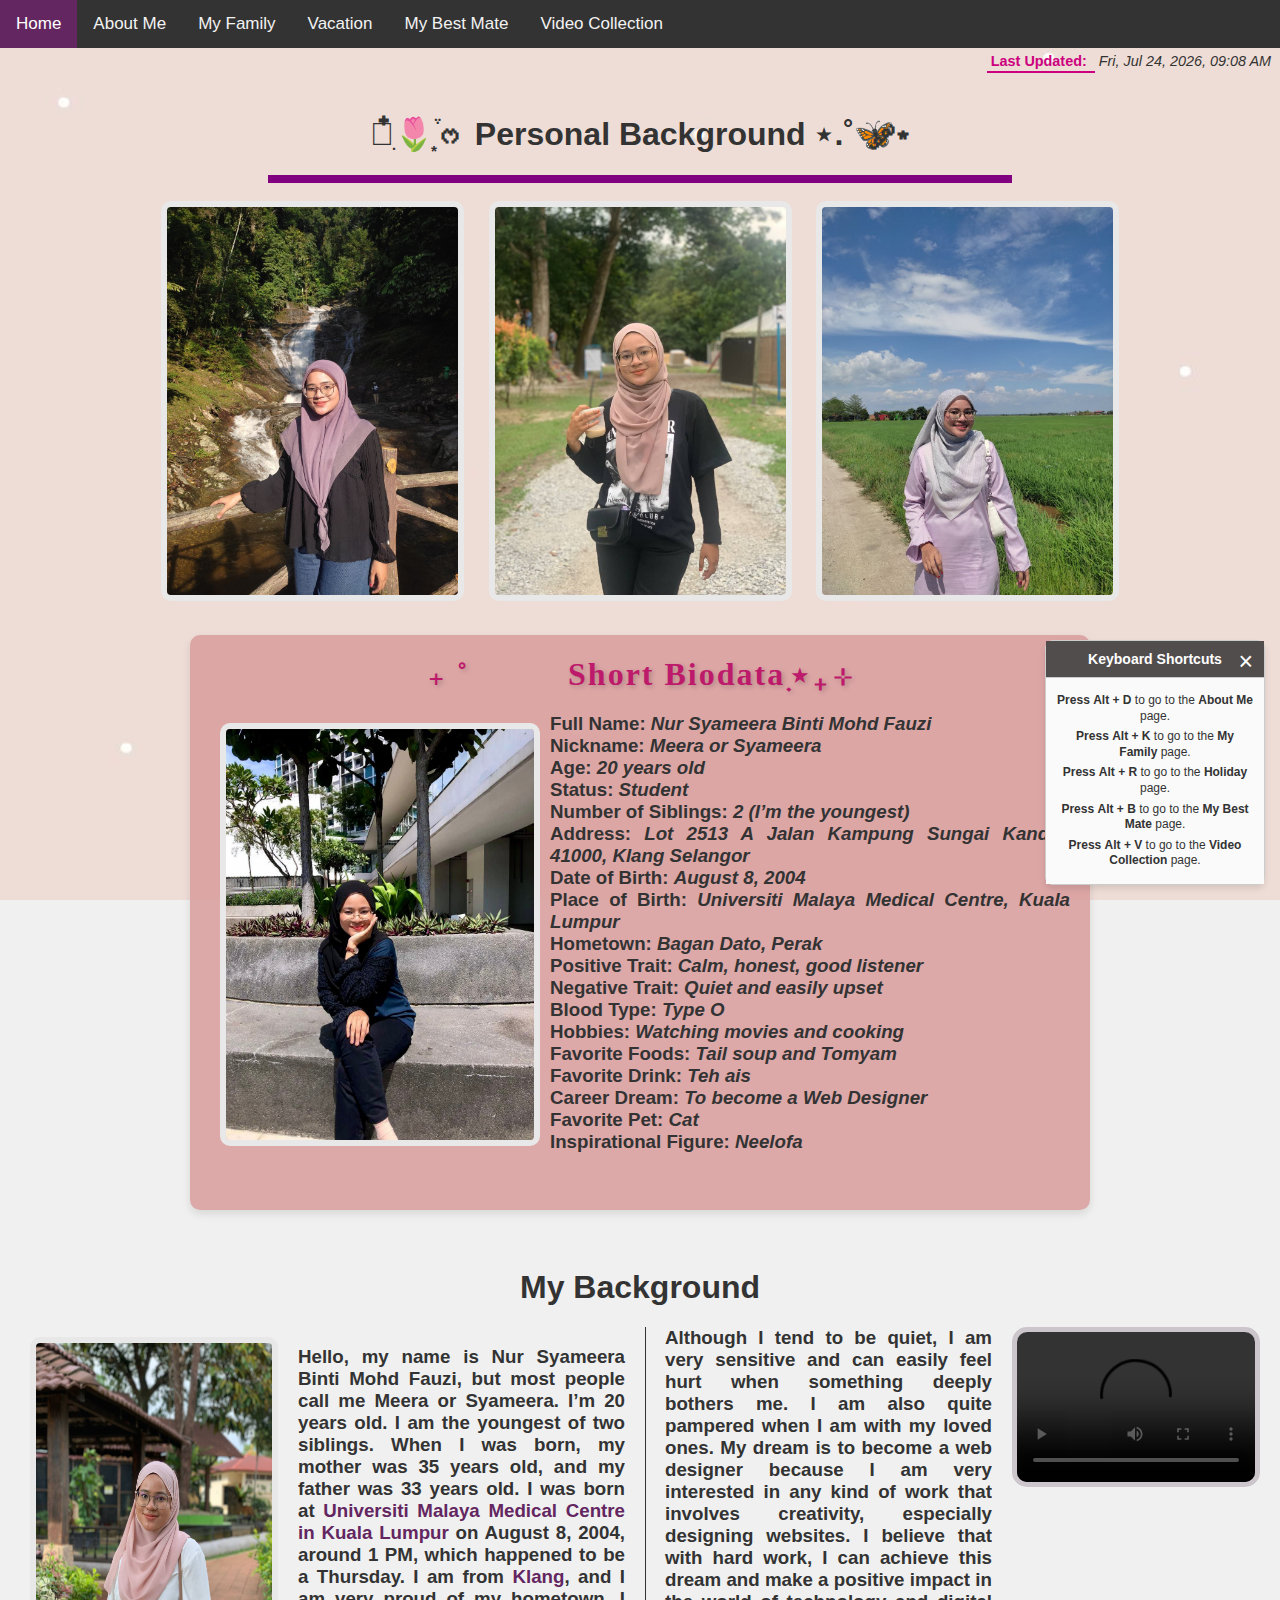
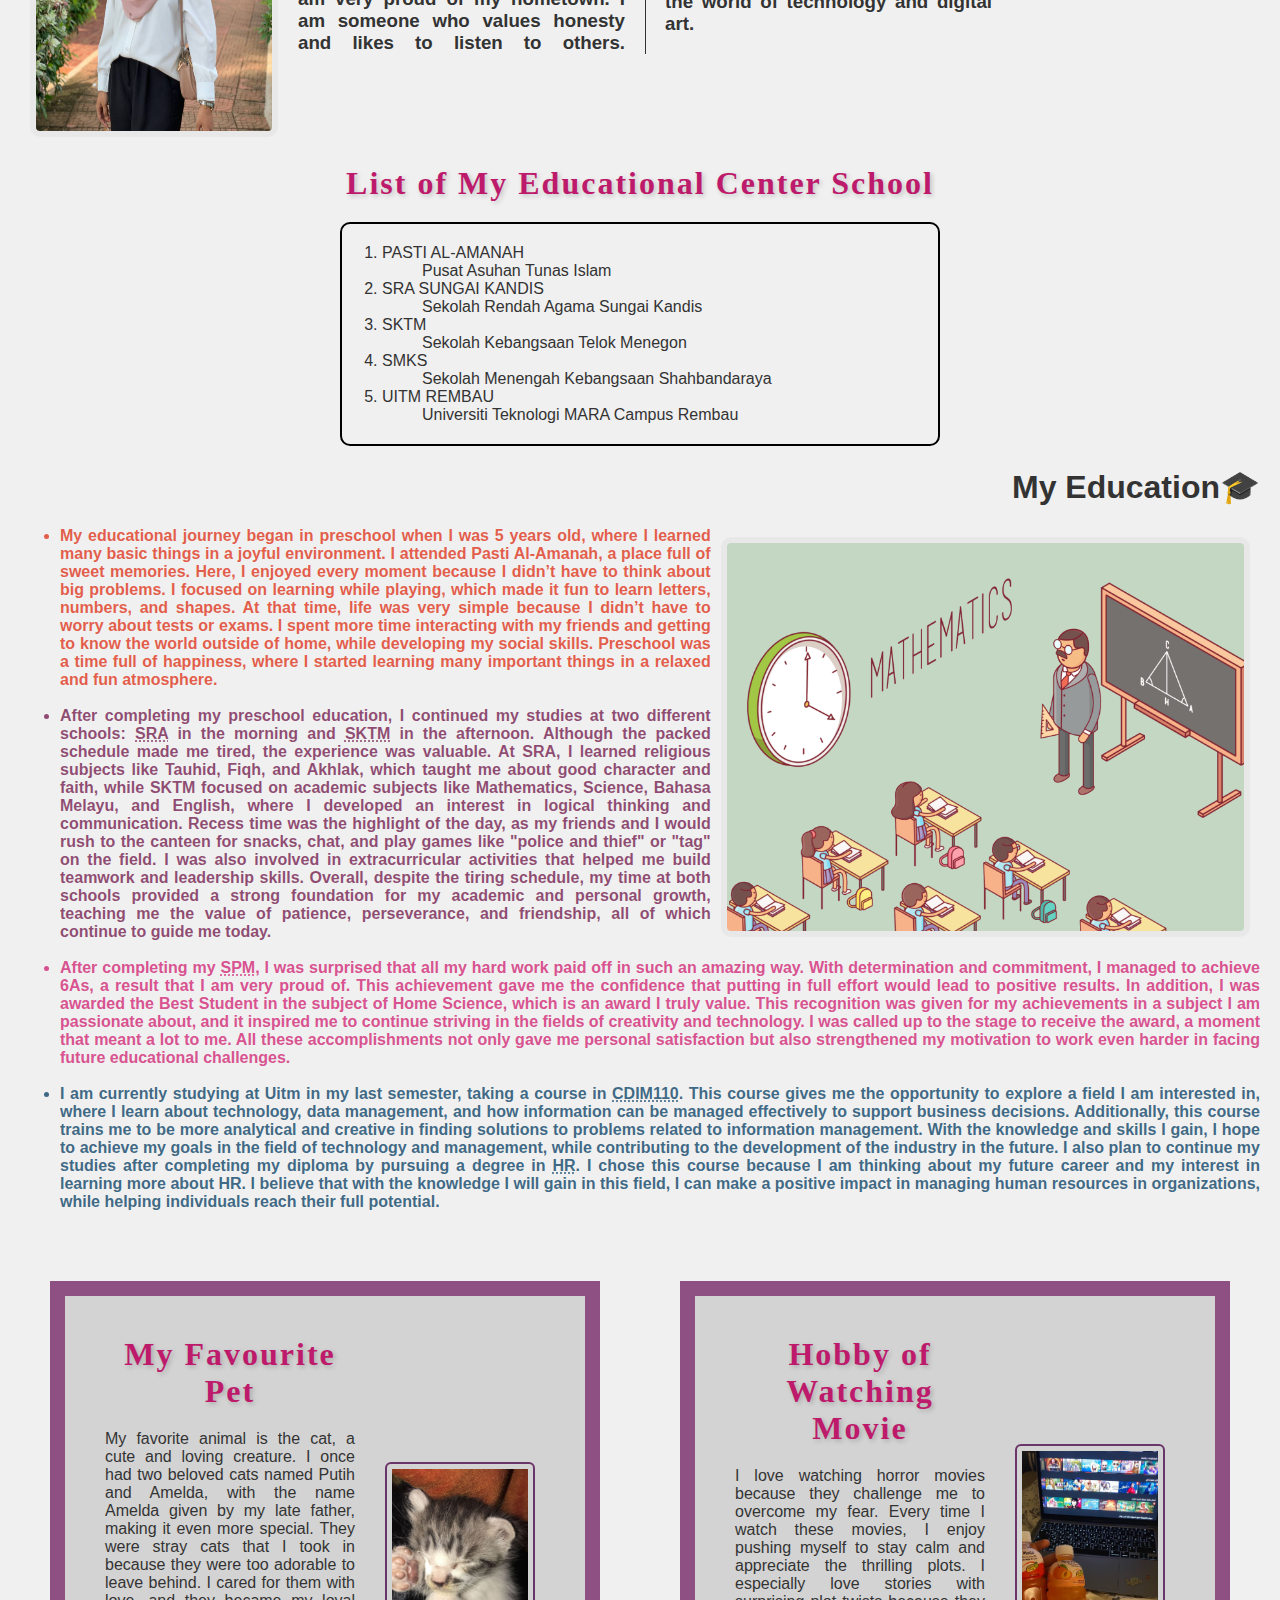
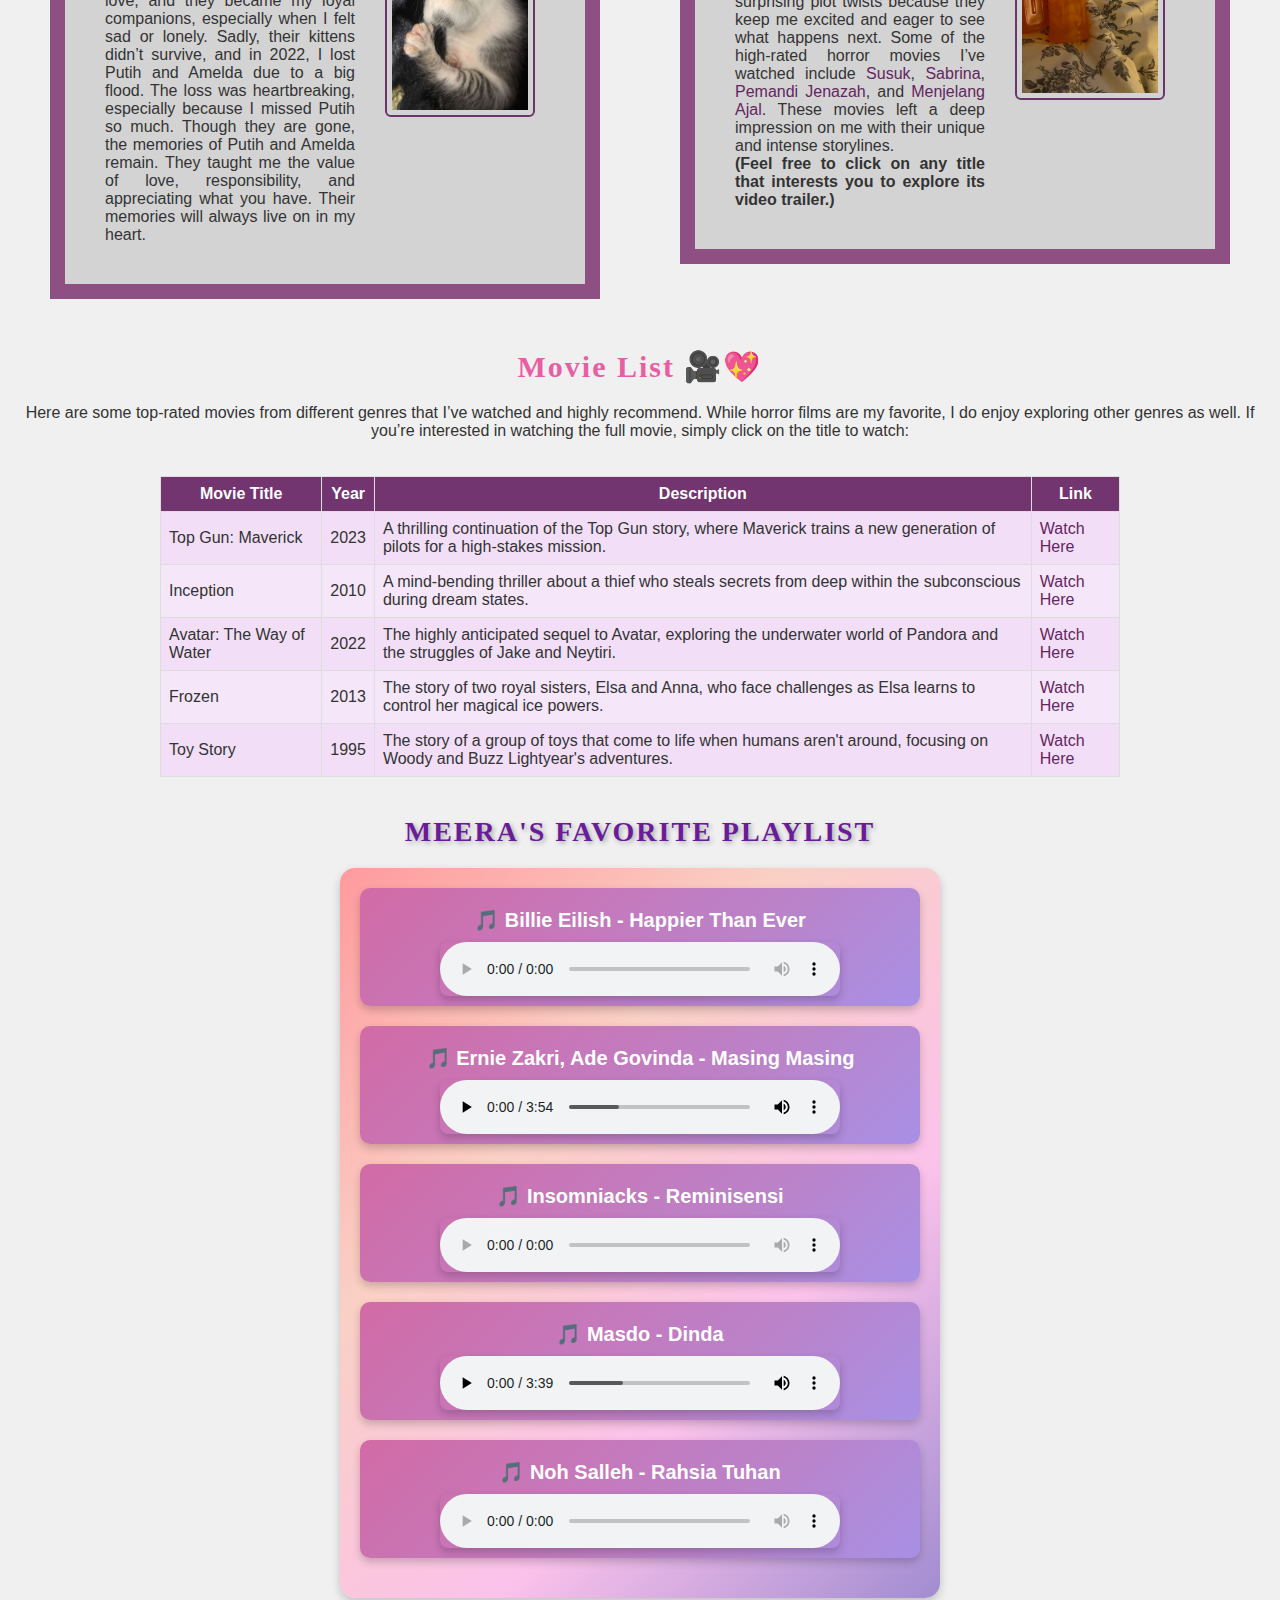
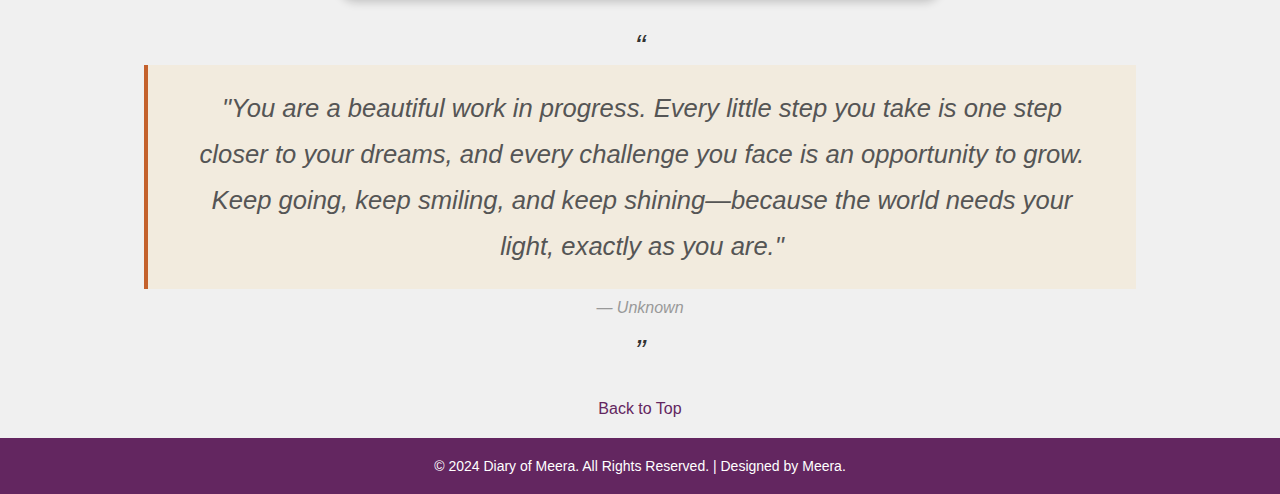
==== commit 91fd1d87: "Add files via upload" ====
--- a/biodata.html
+++ b/biodata.html
@@ -1,6 +1,7 @@
 <html>
 <head>
-    <title>𐙚 About Me 𐙚</title>
+    <meta name="viewport" content="width=device-width, initial-scale=1">
+    <title>⋆𐙚₊ About Me˚⊹♡</title>
 </head>
 
     <style>
@@ -13,7 +14,6 @@
             background-attachment: fixed;
             color: #333;
         }
-
 
         /* Content Styling */
         .content {
@@ -264,35 +264,41 @@
         </li>
         <br>
         <li style="color: #761e50c9;"> 
-            After completing my preschool education, I continued my studies at two different schools: SRA in the morning and SKTM in the afternoon. 
-            Although the packed schedule made me tired, the experience was valuable. At SRA, I learned religious subjects like Tauhid, Fiqh, and 
-            Akhlak, which taught me about good character and faith, while SKTM focused on academic subjects like Mathematics, Science, Bahasa Melayu, 
-            and English, where I developed an interest in logical thinking and communication. Recess time was the highlight of the day, as my friends
-            and I would rush to the canteen for snacks, chat, and play games like "police and thief" or "tag" on the field. I was also involved in 
-            extracurricular activities that helped me build teamwork and leadership skills. Overall, despite the tiring schedule, my time at both 
-            schools provided a strong foundation for my academic and personal growth, teaching me the value of patience, perseverance, and friendship,
-            all of which continue to guide me today.
-        </li>
+          After completing my preschool education, I continued my studies at two different schools: 
+          <abbr title="Sekolah Rendah Agama">SRA</abbr> in the morning and 
+          <abbr title="Sekolah Kebangsaan Telok Menegon">SKTM</abbr> in the afternoon. 
+          Although the packed schedule made me tired, the experience was valuable. At SRA, I learned religious subjects like Tauhid, Fiqh, and 
+          Akhlak, which taught me about good character and faith, while SKTM focused on academic subjects like Mathematics, Science, Bahasa Melayu, 
+          and English, where I developed an interest in logical thinking and communication. Recess time was the highlight of the day, as my friends
+          and I would rush to the canteen for snacks, chat, and play games like "police and thief" or "tag" on the field. I was also involved in 
+          extracurricular activities that helped me build teamwork and leadership skills. Overall, despite the tiring schedule, my time at both 
+          schools provided a strong foundation for my academic and personal growth, teaching me the value of patience, perseverance, and friendship,
+          all of which continue to guide me today.
+      </li>
+      
         <br>
         <li style="color: #d32f7bd5;"> 
-            After completing my SPM, I was surprised that all my hard work paid off in such an amazing way. With determination and commitment, 
-            I managed to achieve 6As, a result that I am very proud of. This achievement gave me the confidence that putting in full effort would lead 
-            to positive results. In addition, I was awarded the Best Student in the subject of Home Science, which is an award I truly value. This
-            recognition was given for my achievements in a subject I am passionate about, and it inspired me to continue striving in the fields of 
-            creativity and technology. I was called up to the stage to receive the award, a moment that meant a lot to me. All these accomplishments 
-            not only gave me personal satisfaction but also strengthened my motivation to work even harder in facing future educational challenges.
-        </li>
+          After completing my <abbr title="Sijil Pelajaran Malaysia">SPM</abbr>, I was surprised that all my hard work paid off in such an amazing way. 
+          With determination and commitment, I managed to achieve 6As, a result that I am very proud of. This achievement gave me the confidence that 
+          putting in full effort would lead to positive results. In addition, I was awarded the Best Student in the subject of Home Science, which is 
+          an award I truly value. This recognition was given for my achievements in a subject I am passionate about, and it inspired me to continue 
+          striving in the fields of creativity and technology. I was called up to the stage to receive the award, a moment that meant a lot to me. 
+          All these accomplishments not only gave me personal satisfaction but also strengthened my motivation to work even harder in facing future 
+          educational challenges.
+      </li>
+      
         <br>
         <li style="color: #205072d9;"> 
-            I am currently studying at Uitm in my last semester, taking a course in Information Management. This course gives me the opportunity to 
-            explore a field I am interested in, where I learn about technology, data management, and how information can be managed effectively to 
-            support business decisions. Additionally, this course trains me to be more analytical and creative in finding solutions to problems
-            related to information management. With the knowledge and skills I gain, I hope to achieve my goals in the field of technology and 
-            management, while contributing to the development of the industry in the future. I also plan to continue my studies after completing
-            my diploma by pursuing a degree in Human Resources (HR). I chose this course because I am thinking about my future career and my 
-            interest in learning more about HR. I believe that with the knowledge I will gain in this field, I can make a positive impact in 
-            managing human resources in organizations, while helping individuals reach their full potential.
-        </li>
+          I am currently studying at Uitm in my last semester, taking a course in 
+          <abbr title="Diploma in Information Management">CDIM110</abbr>. This course gives me the opportunity to explore a field I am interested in, 
+          where I learn about technology, data management, and how information can be managed effectively to support business decisions. Additionally, 
+          this course trains me to be more analytical and creative in finding solutions to problems related to information management. With the knowledge 
+          and skills I gain, I hope to achieve my goals in the field of technology and management, while contributing to the development of the industry 
+          in the future. I also plan to continue my studies after completing my diploma by pursuing a degree in 
+          <abbr title="Human Resources">HR</abbr>. I chose this course because I am thinking about my future career and my interest in learning more 
+          about HR. I believe that with the knowledge I will gain in this field, I can make a positive impact in managing human resources in organizations, 
+          while helping individuals reach their full potential.
+      </li>      
     </ul>
     </p>
 </h4>
--- a/style.css
+++ b/style.css
@@ -0,0 +1,307 @@
+#clock {
+  font-size: 30px;
+  color: rgb(181, 50, 135);
+  text-align: center;
+  padding: 10px;
+  position: absolute;
+  right: 10px;
+  top: 50px;
+}
+body {
+  font-family: Arial, Helvetica, sans-serif;
+  background-color: #f0f0f0; /* Light grey background */
+}
+
+.callout {
+  position: fixed;
+  bottom: 15px; /* Reduced bottom space */
+  right: 15px; /* Reduced right space */
+  max-width: 220px; /* Reduced max-width */
+  background-color: #ffffff; /* White background */
+  border: 1px solid #ccc; /* Light grey border */
+  border-radius: 8px; /* Rounded corners */
+  box-shadow: 0 4px 6px rgba(0, 0, 0, 0.1); /* Slightly smaller shadow */
+}
+
+.callout-header {
+  background-color: #514d4d; /* Dark grey header */
+  color: white;
+  padding: 10px; /* Reduced padding */
+  font-size: 14px; /* Smaller font size */
+  font-weight: bold;
+  text-align: center;
+  border-bottom: 1px solid #ccc; /* Light grey border at the bottom */
+}
+
+.callout-container {
+  padding: 10px; /* Reduced padding */
+  background-color: #fafafa; /* Very light grey background */
+  color: #333; /* Dark grey text for better contrast */
+  font-size: 12px; /* Smaller font size */
+  line-height: 1.3; /* Tighter line height */
+}
+
+.callout-container p {
+  margin: 5px 0; /* Reduced margin */
+}
+
+.callout-container strong {
+  color: #333; /* Dark grey for emphasis */
+}
+
+.closebtn {
+  position: absolute;
+  top: 5px; /* Reduced top space */
+  right: 5px; /* Reduced right space */
+  color: #ffffff; /* Dark grey for close button */
+  font-size: 25px; /* Smaller close button */
+  cursor: pointer;
+  background: transparent;
+  border: none;
+}
+
+.closebtn:hover {
+  color: #ffcccb; /* Light red on hover */
+}
+
+
+body {
+  margin: 0;
+  font-family: Arial, Helvetica, sans-serif;
+}
+
+.topnav {
+  overflow: hidden;
+  background-color: #333;
+}
+
+.topnav a {
+  float: left;
+  color: #f2f2f2;
+  text-align: center;
+  padding: 14px 16px;
+  text-decoration: none;
+  font-size: 17px;
+}
+
+.topnav a:hover {
+  background-color: #ddd;
+  color: black;
+}
+
+.topnav a.active {
+  background-color: #632660;
+  color: white;
+}
+  /* Circle image styling */
+  .circle-image {
+    width: 250px; 
+    height: 250px; 
+    border: 10px solid #cd2595; 
+    border-radius: 50%; 
+    overflow: hidden; 
+    display: flex; 
+    align-items: center;
+    justify-content: center;
+    box-shadow: 0 4px 8px rgba(0, 0, 0, 0.2); 
+    margin: 20px auto; 
+    transition: transform 0.3s ease, box-shadow 0.3s ease; 
+  }
+
+  /* Styling the image inside the container */
+  .circle-image img {
+    width: 100%; 
+    height: 100%;
+    object-fit: cover; 
+    transition: transform 0.3s ease; 
+  }
+
+  /* Hover effects for both container and image */
+  .circle-image:hover {
+    transform: scale(1.1); 
+    box-shadow: 0 8px 16px rgba(0, 0, 0, 0.3); 
+  }
+
+  .circle-image:hover img {
+    transform: scale(1.1); 
+  }
+
+  /* Heading styling */
+  h2 {
+    font-size: 2em; 
+    text-align: center; 
+    color: #721556; 
+    font-family: 'Georgia', serif; 
+    text-shadow: 2px 2px 5px rgba(0, 0, 0, 0.2); 
+    letter-spacing: 2px; 
+    font-weight: 600; 
+    margin-top: 20px; 
+    margin-bottom: 20px; 
+  }
+
+  /* Navigation button styling */
+  nav ul {
+    list-style-type: none; 
+    padding: 0; 
+    margin: 0; 
+    display: flex; 
+    justify-content: center; 
+    gap: 15px; 
+  }
+
+  nav ul li {
+    display: inline-block; 
+  }
+
+  nav ul li img {
+    width: 150px; 
+    height: auto; 
+    border-radius: 10px; 
+    box-shadow: 2px 2px 5px rgba(0, 0, 0, 0.2); 
+    transition: transform 0.3s; 
+  }
+
+  nav ul li img:hover {
+    transform: scale(1.1); 
+  }
+
+  /* Social media icon styling */
+  .social-media-icons {
+    text-align: center; 
+    margin-top: 20px; 
+  }
+
+  .social-media-icons img {
+    width: 60px; 
+    margin-right: 10px; 
+  }
+
+  /* Body background for blue theme */
+  body {
+    background-color: #a3b0d9d0; 
+    margin: 0;
+    font-family: Arial, sans-serif;
+  }
+
+  /* Page container for adding left and right padding */
+  .page-container {
+    max-width: 1200px; 
+    margin: 0 auto; 
+    padding: 20px; 
+    background-color: #eaf4fc; 
+  }
+
+  /* Page heading styling */
+  .heading {
+    text-align: center;
+    font-size: 24px; 
+    color: #0b3a6d; 
+    font-weight: bold;
+    margin-bottom: 20px; 
+  }
+
+  /* Gallery container with grid layout */
+  .gallery-container {
+    display: grid;
+    grid-template-columns: repeat(6, 1fr); 
+    gap: 10px; 
+    padding: 10px 0; 
+    background-color: #eaf4fc; 
+  }
+
+  /* Individual gallery item */
+  .gallery {
+    border: 1px solid #aac3da; 
+    border-radius: 8px; 
+    overflow: hidden; 
+    box-shadow: 0 3px 6px rgba(0, 0, 0, 0.1); 
+    background-color: #ffffff; 
+    transition: transform 0.3s ease, box-shadow 0.3s ease;
+  }
+
+  /* Hover effect for gallery item */
+  .gallery:hover {
+    transform: translateY(-4px); 
+    box-shadow: 0 6px 12px rgba(0, 0, 0, 0.2); 
+  }
+
+  /* Image styling */
+  .gallery img {
+    width: 100%; 
+    height: 110px; 
+    object-fit: cover; 
+    transition: transform 0.3s ease;
+  }
+
+  /* Zoom effect on image hover */
+  .gallery img:hover {
+    transform: scale(1.1); 
+  }
+
+  /* Description text styling */
+  .desc {
+    padding: 8px;
+    text-align: center;
+    font-size: 12px; 
+    color: #333; 
+    background-color: #f9f9f9; 
+  }
+
+  /* Hover effect for description text */
+  .desc:hover {
+    color: #007bff; 
+    cursor: pointer; 
+  }
+  * {
+    box-sizing: border-box;
+  }
+  
+  .box {
+    float: left;
+    width: 45%; 
+    padding: 20px;
+    height: auto;
+    margin: 0 2.5%; 
+    background-color: #f4f4f4;
+    border-radius: 8px;
+    box-shadow: 0 4px 6px rgba(0, 0, 0, 0.1);
+    text-align: center; 
+  }
+  
+  .clearfix::after {
+    content: "";
+    clear: both;
+    display: table;
+  }
+  
+  h2 {
+    margin-top: 0;
+  }
+  img {
+    max-width: 100%;
+    height: auto;
+    border-radius: 8px;
+  }
+  
+  /* Blockqoute in family page*/
+  blockquote {
+    font-style: italic;
+    border-left: 4px solid #c4612c;
+    padding: 20px 40px;
+    margin: 20px auto;
+    background-color: #f2ebde;
+    font-size: 1.3em;
+    color: #333;
+    width: 80%;
+    box-sizing: border-box;
+  }
+
+  cite {
+    display: block;
+    text-align: right;
+    font-size: 1.1em;
+    color: #777;
+    margin-top: 10px;
+  }
+
+  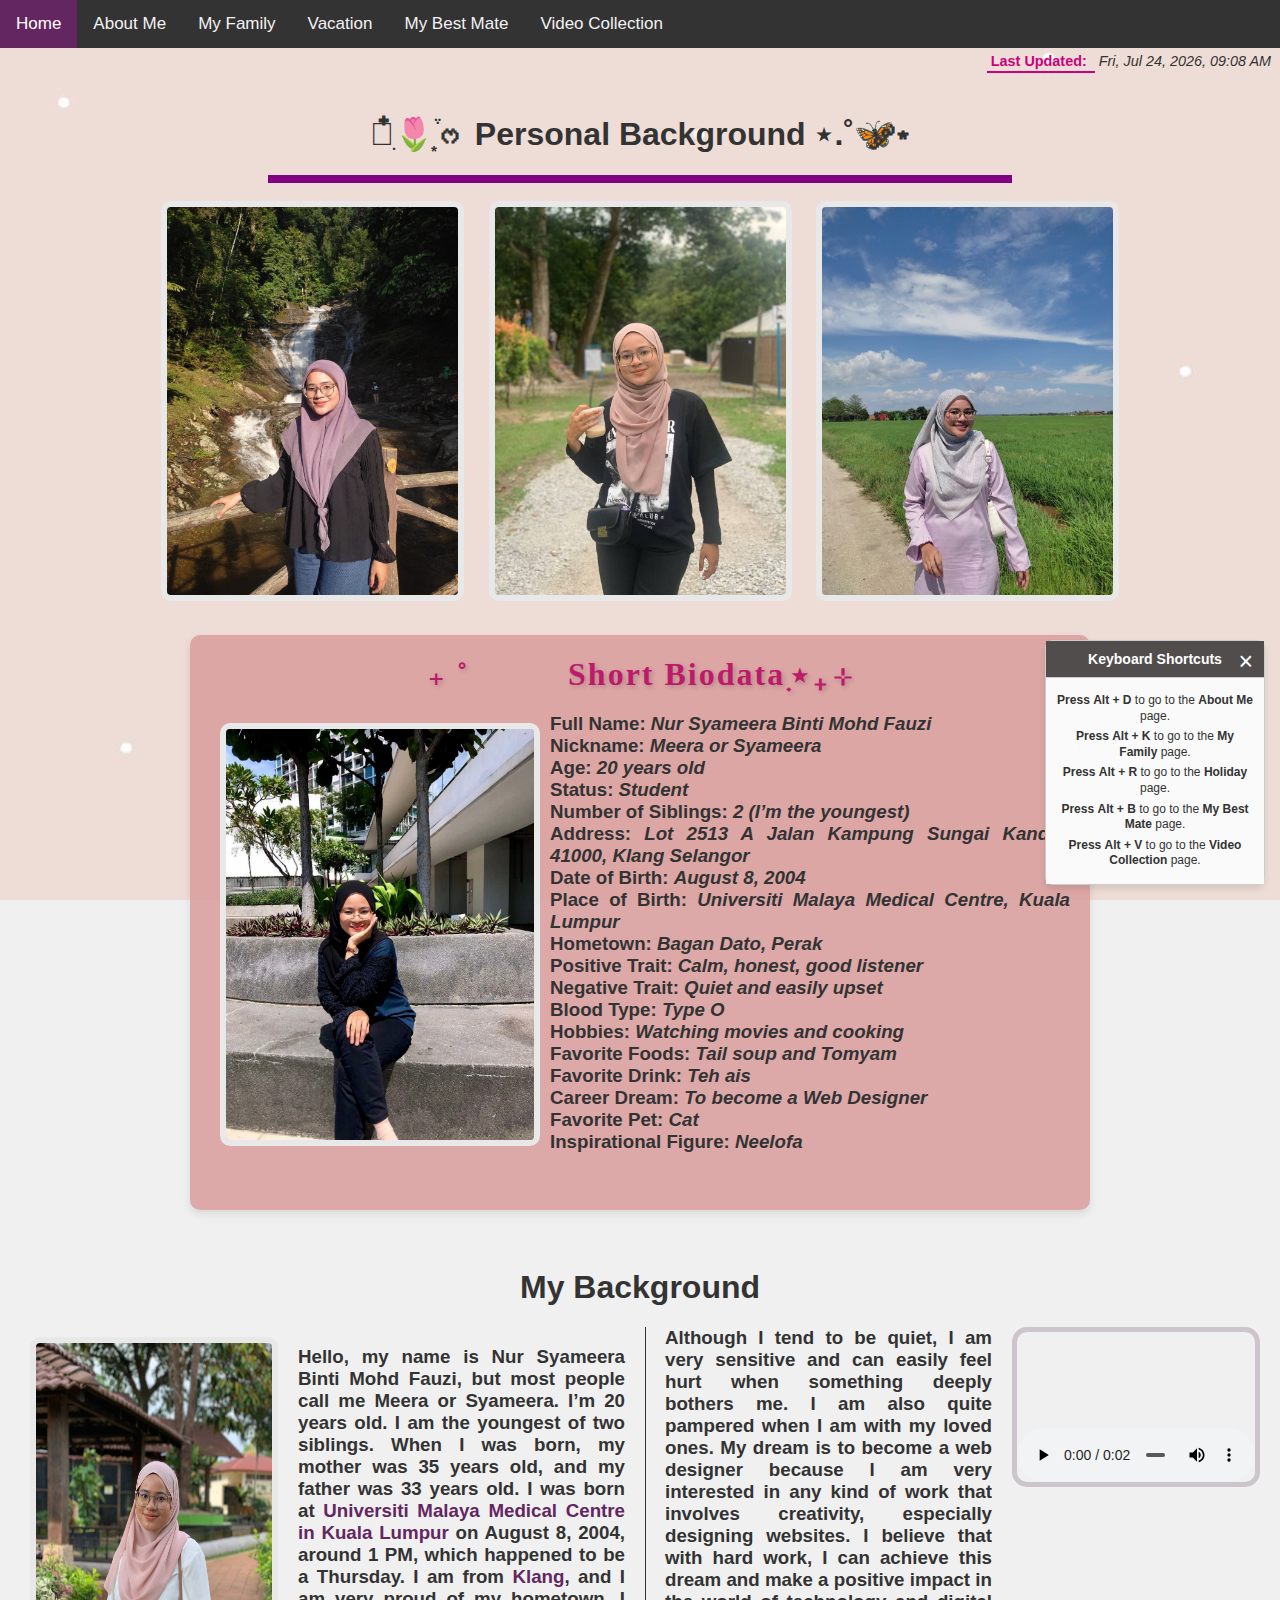
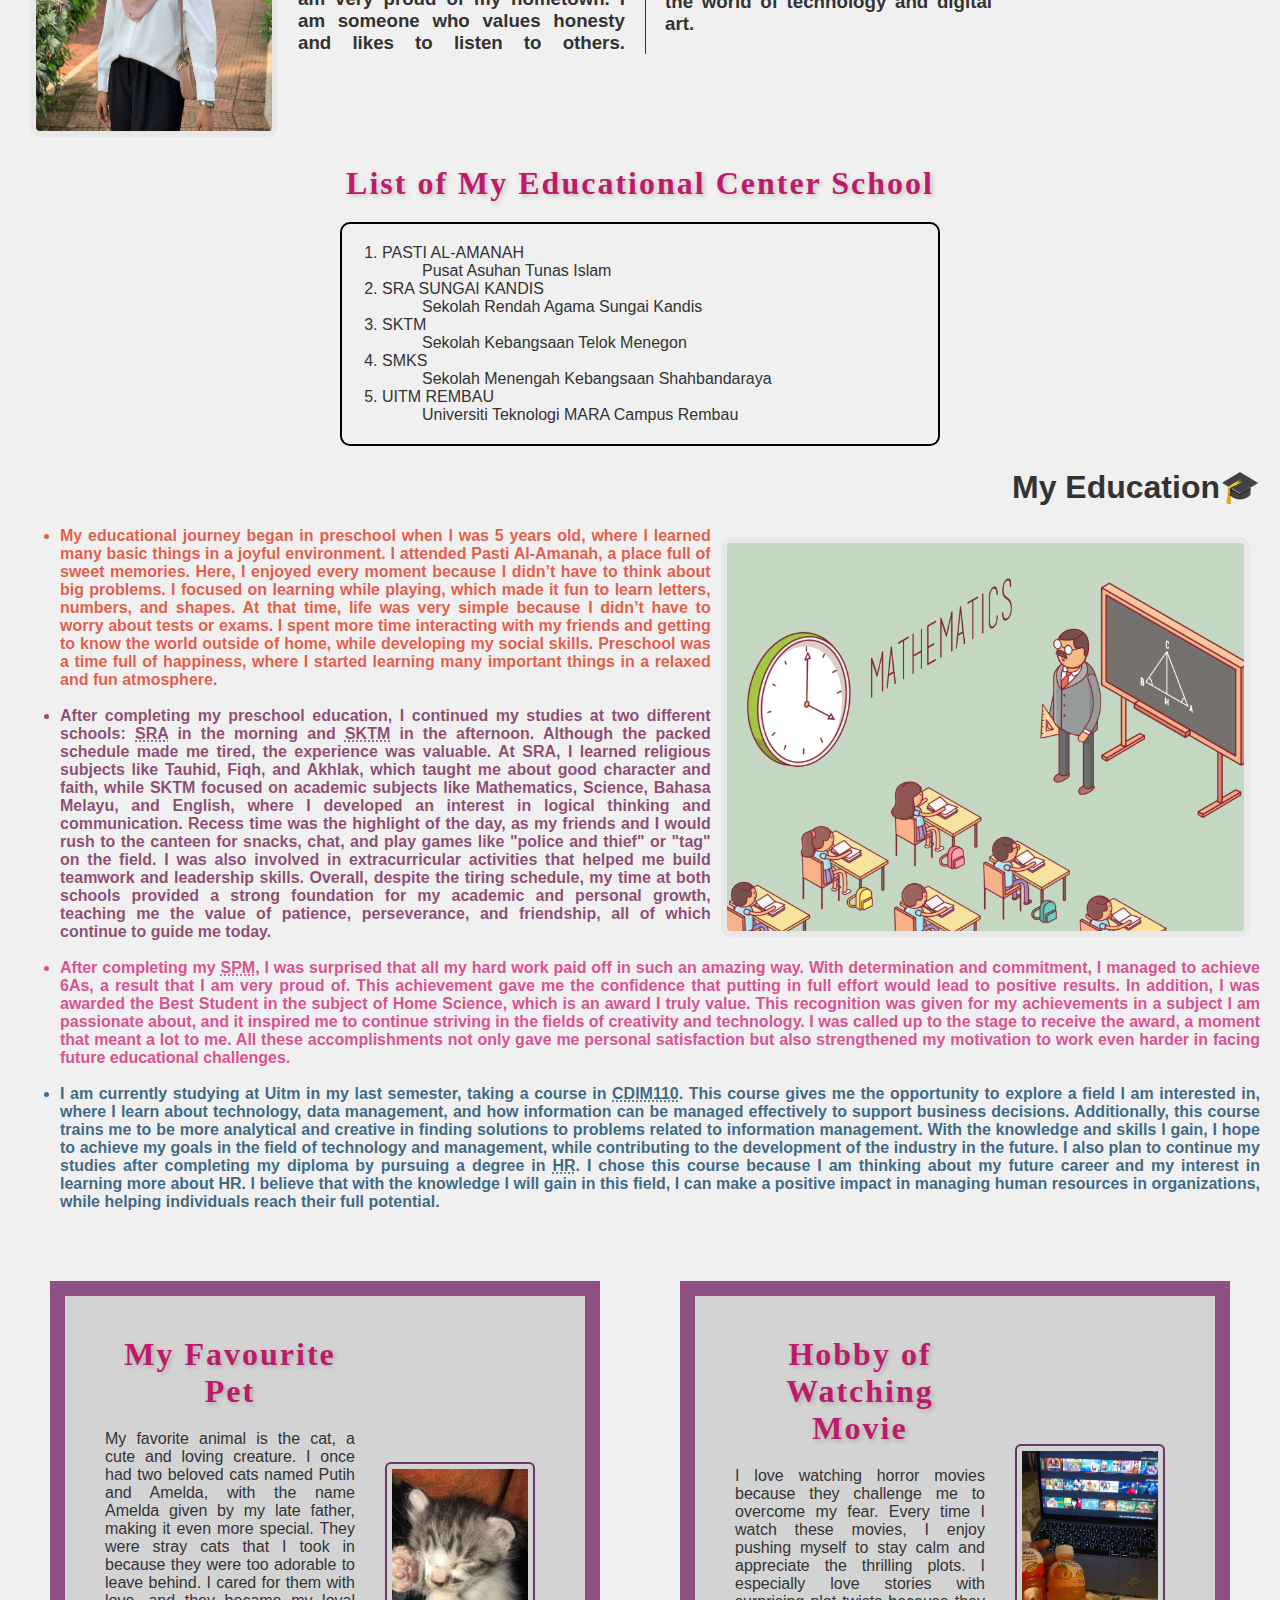
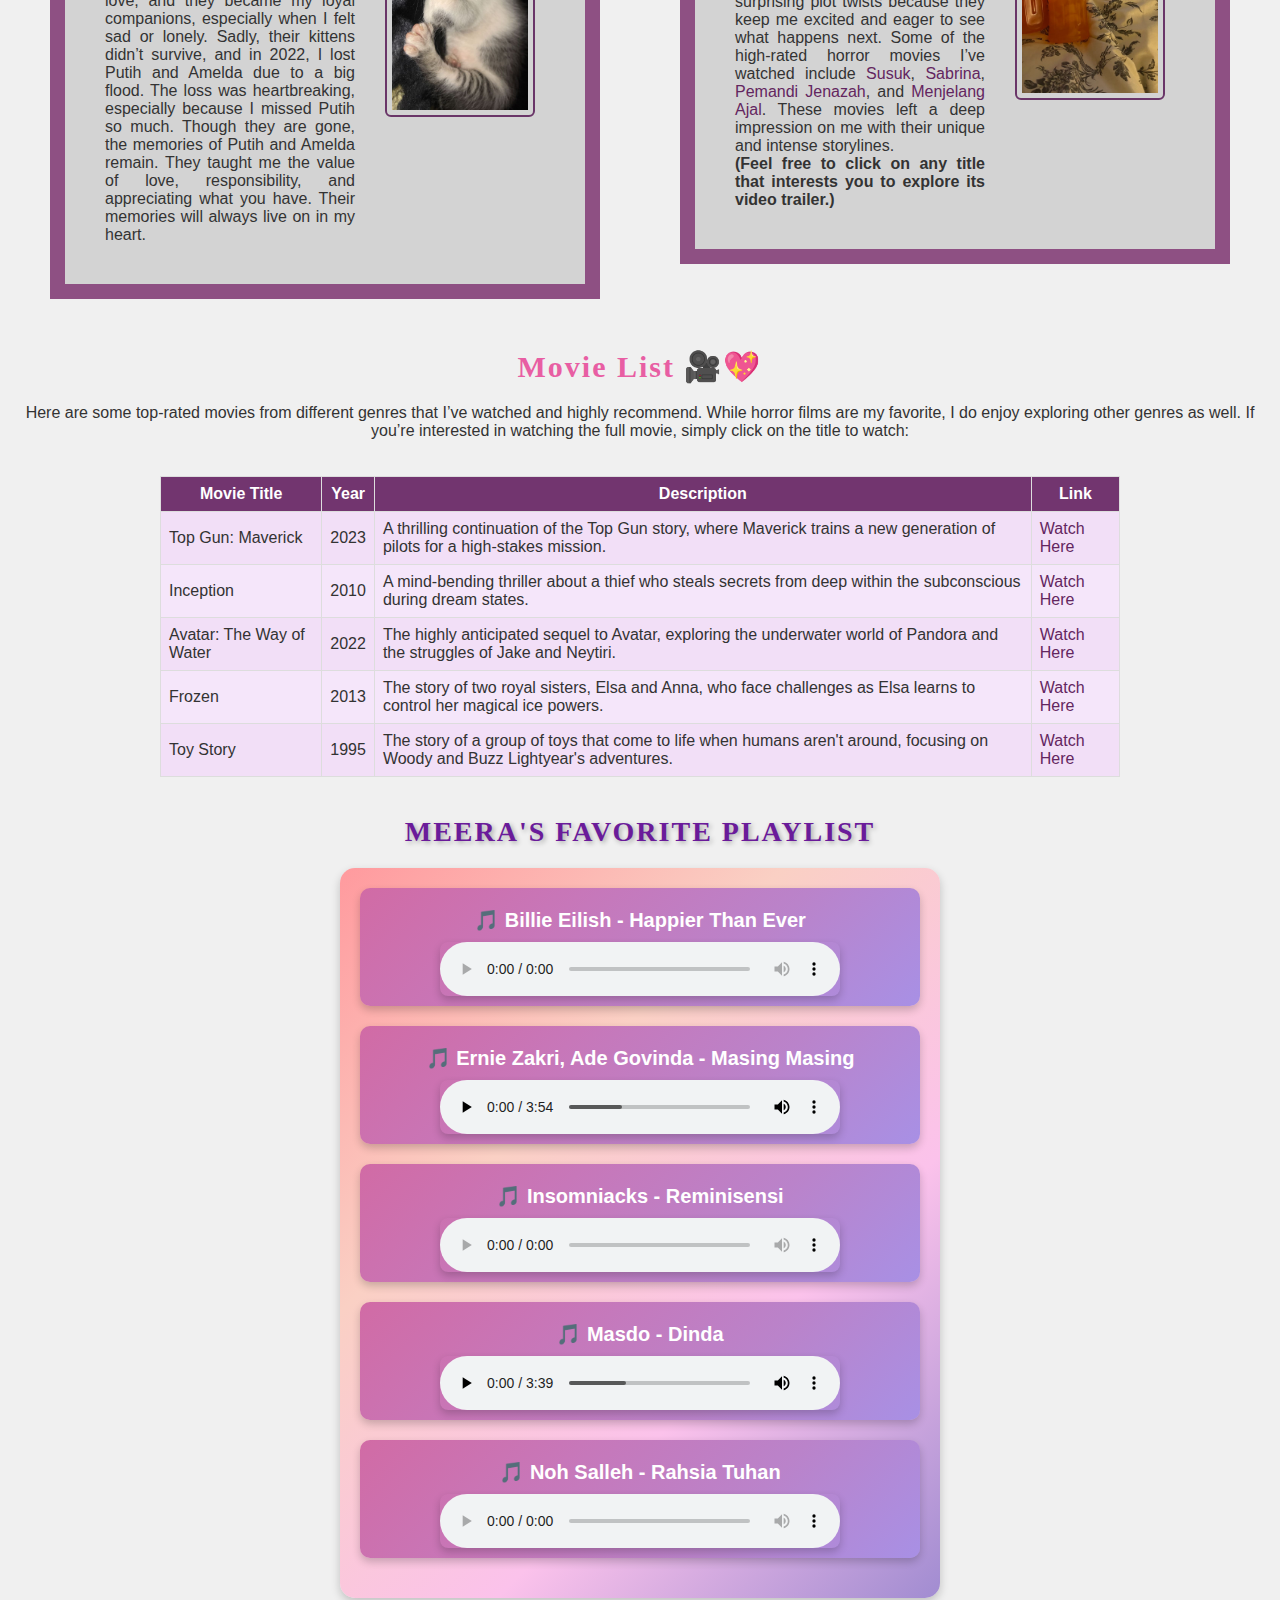
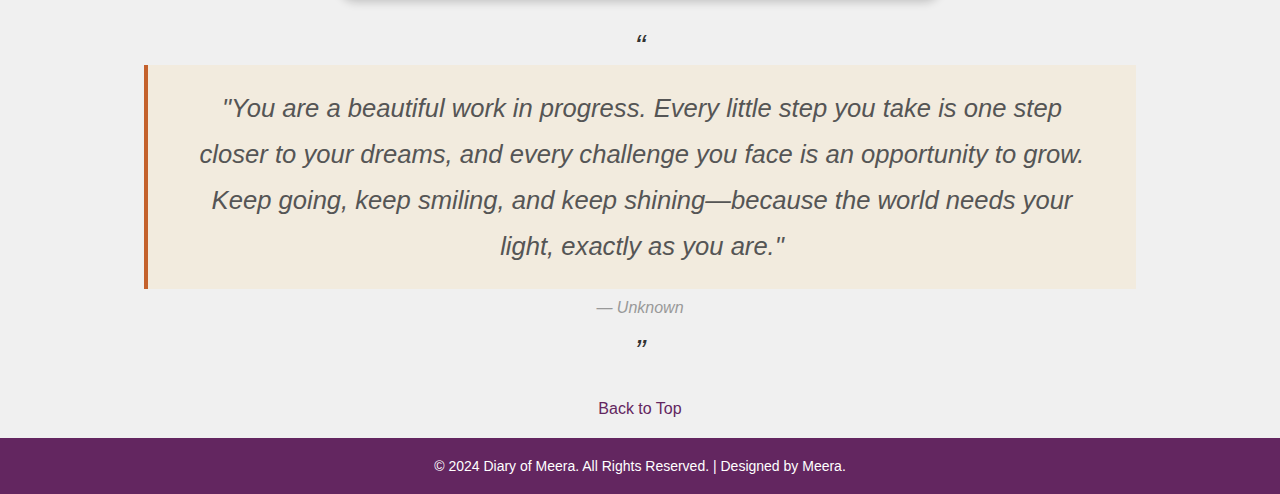
==== commit d8c25ba9: "Add files via upload" ====
--- a/biodata.html
+++ b/biodata.html
@@ -191,8 +191,8 @@
 
 <!-- Video on the right -->
 <video width="300" controls style="float: right; margin-left: 20; width: 20%;  border: 5px solid rgb(204, 197, 204); border-radius: 15px;">
-  <source src="video/vid biodata page.MOV" type="video/mp4">
-  <source src="video/vid biodata page.MOV" type="video/ogg">
+  <source src="video/vid-biodata-page_VtqMhK5i.mp4" type="video/mp4">
+  <source src="video/vid-biodata-page_VtqMhK5i.mp4" type="video/ogg">
   Your browser does not support the video tag.
 </video>
 
